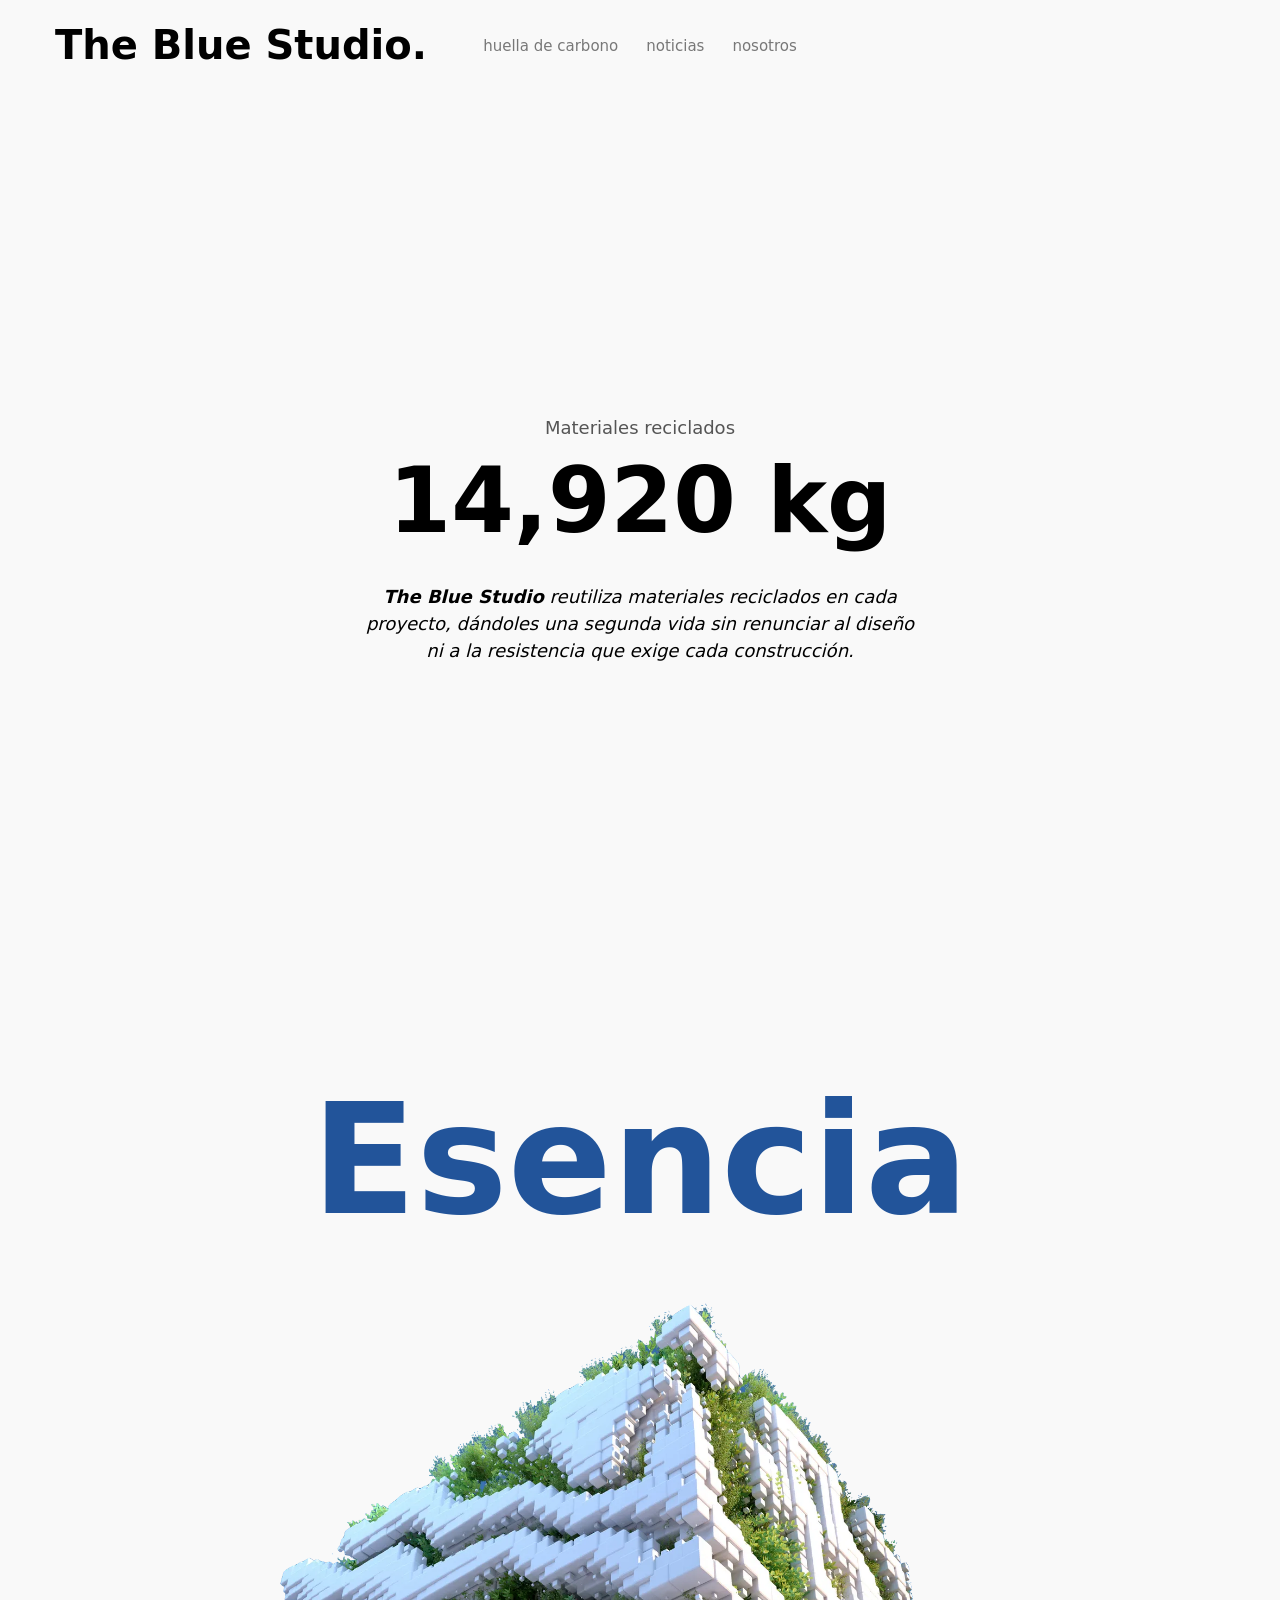
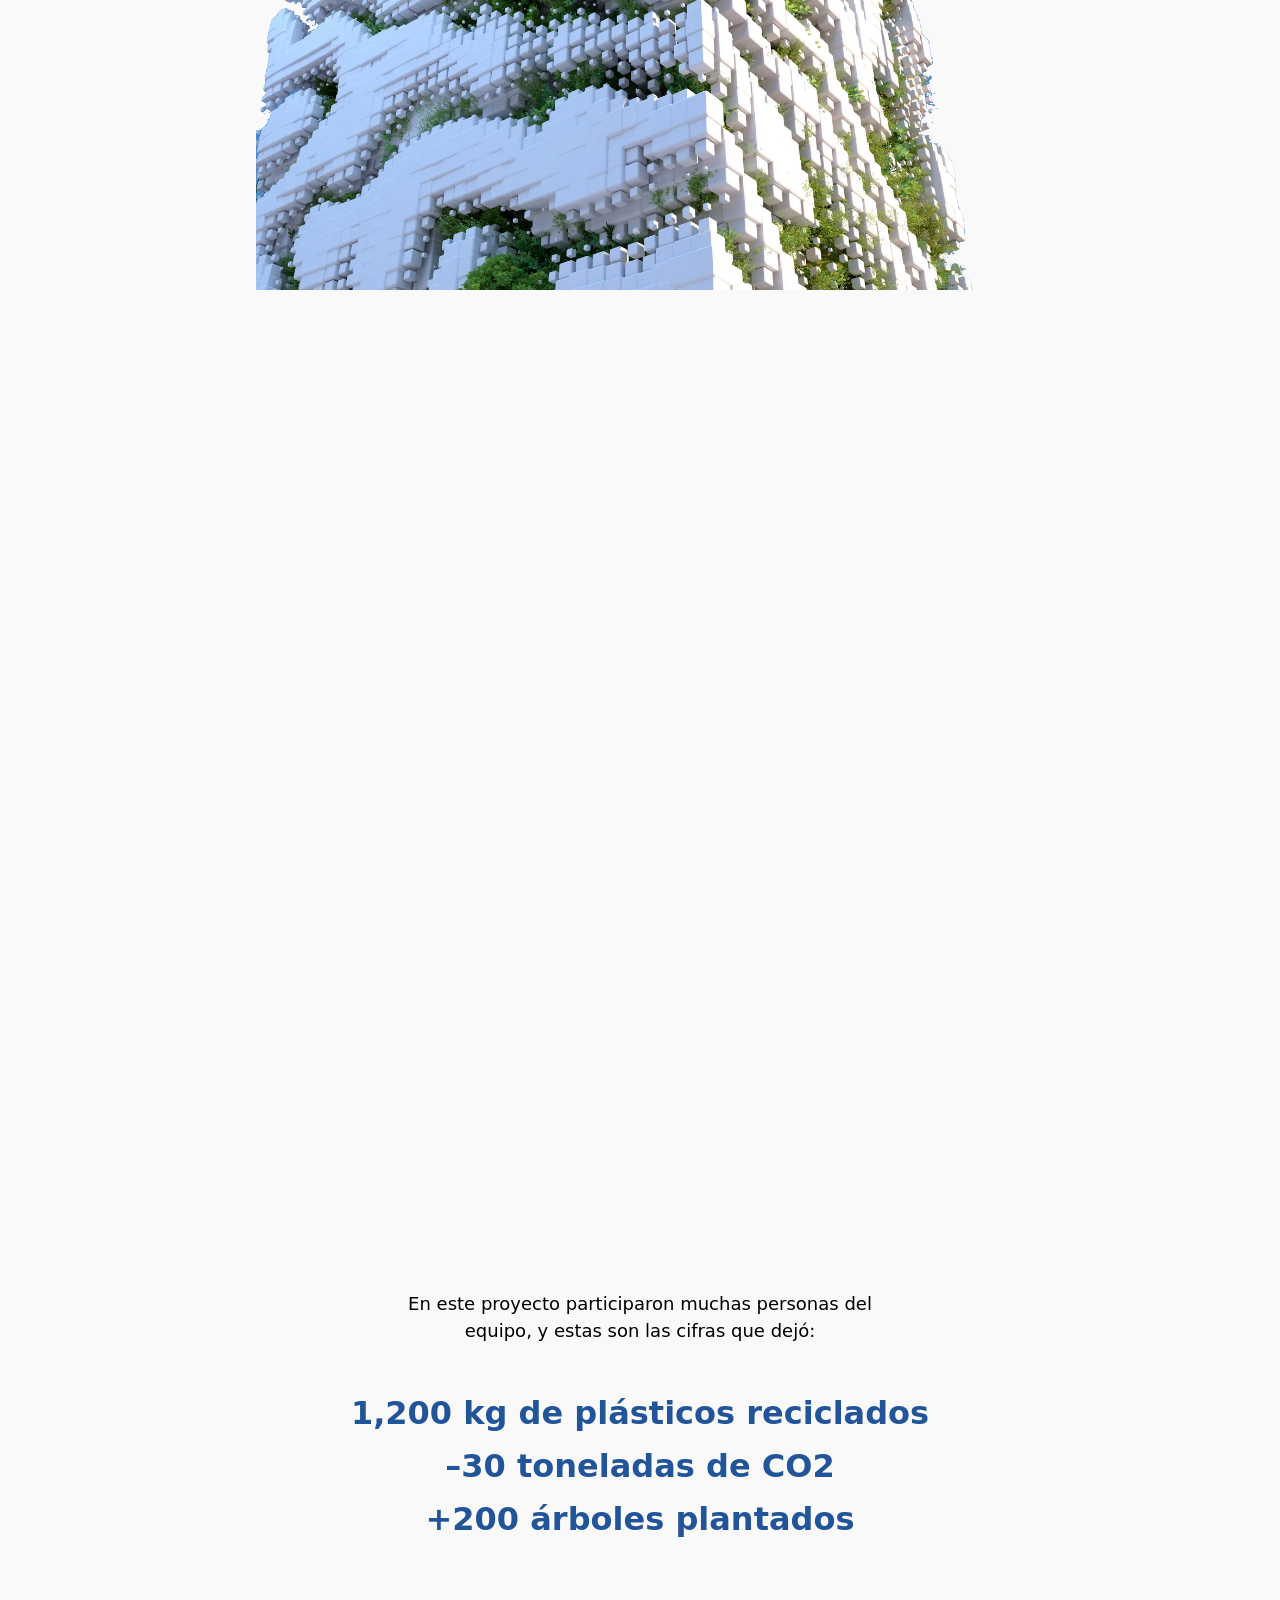
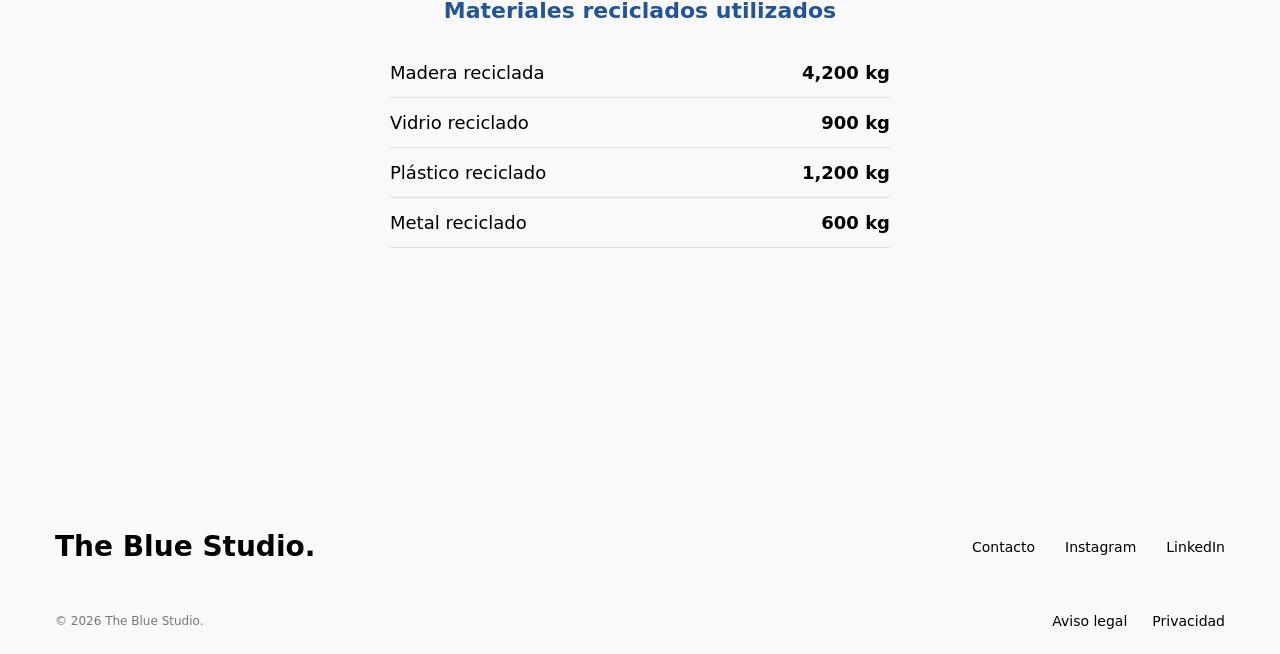
==== huellaDeCarbono.html @ dd6bb569 "Reubicación archivos Se movieron los archivos" ====
<!DOCTYPE html>
<html lang="es">
<head>
	<meta charset="UTF-8">
	<meta name="viewport" content="width=device-width, initial-scale=1.0">
	<meta property="og:title" content="The Blue Studio">
	<meta property="og:description" content="Estudio de arquitectura y diseño. Descubre nuestros proyectos, noticias y filosofía.">
	<meta property="og:type" content="website">
	<meta property="og:url" content="https://bright-paprenjak-21da06.netlify.app">
	<meta property="og:site_name" content="The Blue Studio">
	<title>Huella de carbono</title>

	<link rel="stylesheet" href="css/style.css">
	<link rel="stylesheet" href="css/elementosStyle.css">
	<link rel="stylesheet" href="css/huellaStyle.css">

	<script defer src="js/esencia.js"></script>
</head>

<body>

	<header>
		<h1 class="logo">
			<a href="index.html">The Blue Studio.</a>
		</h1>

		<nav>
			<ul>
				<li><a href="huellaDeCarbono.html">huella de carbono</a></li>
				<li><a href="noticias.html">noticias</a></li>
				<li><a href="nosotros.html">nosotros</a></li>
			</ul>
		</nav>
	</header>

	<section class="pagina introHuella">
		<div class="introHuellaTexto">
			<p class="etiquetaHuella">Materiales reciclados</p>

			<p class="huella">14,920 kg</p>

			<p class="parrafoHuella">
				<b>The Blue Studio</b> reutiliza materiales reciclados
				en cada proyecto, dándoles una segunda vida sin
				renunciar al diseño ni a la resistencia que exige
				cada construcción.
			</p>
		</div>
	</section>

	<section class="esencia-scroll">
		<div class="esencia">

			<h2>Esencia</h2>

			<img src="img/casaEsencia.png" alt="Casa Esencia">

			<div class="textoEsencia">
				<p>
					Casa <strong><em>Esencia</em></strong> es nuestro
					proyecto más significativo, ya que es
					construida con puros materiales reciclados
				</p>
			</div>

		</div>
	</section>

	<section class="esencia">

		<p class="intro">
			En este proyecto participaron muchas personas del equipo,
			y estas son las cifras que dejó:
		</p>

		<div class="cifras">
			<p>1,200 kg de plásticos reciclados</p>
			<p>–30 toneladas de CO2</p>
			<p>+200 árboles plantados</p>
		</div>

		<div class="desglose">
			<h3>Materiales reciclados utilizados</h3>

			<ul>
				<li>
					<span>Madera reciclada</span>
					<span>4,200 kg</span>
				</li>

				<li>
					<span>Vidrio reciclado</span>
					<span>900 kg</span>
				</li>

				<li>
					<span>Plástico reciclado</span>
					<span>1,200 kg</span>
				</li>

				<li>
					<span>Metal reciclado</span>
					<span>600 kg</span>
				</li>
			</ul>
		</div>

	</section>

	<footer>
		<div class="footer-principal">
			<h2>The Blue Studio.</h2>

			<div class="footer-links">
				<a>Contacto</a>
				<a>Instagram</a>
				<a>LinkedIn</a>
			</div>
		</div>

		<div class="footer-inferior">
			<p>© 2026 The Blue Studio.</p>

			<div>
				<a>Aviso legal</a>
				<a>Privacidad</a>
			</div>
		</div>
	</footer>

</body>
</html>
---- css/style.css ----
:root {
	--fondo: #f9f9f9;
	--azul: #22549A;
}

* {
	margin: 0;
	padding: 0;
	box-sizing: border-box;
}

body {
	font-family: system-ui;
	overflow-x: hidden;
	background: var(--fondo);
}

section {
	position: relative;
	background: var(--fondo);
}

.pagina {
	height: 100dvh;
}

header {
	height: 90px;
	padding: 0 55px;
	display: grid;
	grid-template-columns: 1fr auto 1fr;
	align-items: center;
	background: var(--fondo);
}

.logo {
	font-size: 40px;
}

.logo a {
	color: #000;
	font-size: 40px;
	font-weight: bold;
	text-decoration: none;
}

nav {
	grid-column: 2;
}

nav ul {
	display: flex;
	align-items: center;
	gap: 28px;
	list-style: none;
}

nav a {
	color: #787878;
	font-size: 15px;
	font-weight: 400;
	text-decoration: none;
	transition: color 0.2s;
}

nav a:hover {
	color: var(--azul);
}

footer {
	padding: 40px 55px 25px;
	background: var(--fondo);
}

.footer-principal {
	display: flex;
	justify-content: space-between;
	align-items: center;
	padding-bottom: 50px;
}

.footer-principal h2 {
	font-size: 28px;
}

.footer-links {
	display: flex;
	gap: 30px;
}

.footer-links a,
.footer-inferior a {
	color: #000;
	font-size: 14px;
	text-decoration: none;
	transition: color 0.2s;
}

.footer-links a:hover,
.footer-inferior a:hover {
	color: var(--azul);
}

.footer-inferior {
	display: flex;
	justify-content: space-between;
	align-items: center;
	color: #777;
	font-size: 12px;
}

.footer-inferior div {
	display: flex;
	gap: 25px;
}

@media (max-width: 700px) {

	header {
		height: auto;
		padding: 20px;
		display: flex;
		flex-direction: column;
		gap: 20px;
	}

	.logo,
	.logo a {
		font-size: 32px;
	}

	nav ul {
		flex-wrap: wrap;
		justify-content: center;
		gap: 15px;
	}

	footer {
		padding: 35px 20px 20px;
	}

	.footer-principal,
	.footer-inferior {
		flex-direction: column;
		gap: 25px;
		text-align: center;
	}

	.footer-principal {
		padding-bottom: 35px;
	}

	.footer-links {
		gap: 20px;
	}
}
---- css/elementosStyle.css ----
.nombresCasas {
	display: flex;
	justify-content: center;
}

.nombresCasas h2 {
	position: absolute;
	top: 80px;
	color: var(--azul);
	font-size: clamp(70px, 12vw, 180px);
	font-weight: bold;
	white-space: nowrap;
}

.nombresCasas img {
	position: absolute;
	z-index: 2;
	bottom: 0;
	left: 0;
	width: 100%;
	height: auto;
	display: block;
}

.textoLateral {
	position: absolute;
	z-index: 3;
	top: 50%;
	left: clamp(20px, 3vw, 50px);
	color: #fff;
	font-size: clamp(20px, 2.5vw, 40px);
	font-style: italic;
	font-weight: bold;
	line-height: 1;
}

.esencia-scroll {
	height: 200dvh;
	position: relative;
}

.esencia {
	position: sticky;
	top: 0;
	width: 100%;
	height: 100dvh;
}

.esencia h2 {
	position: absolute;
	z-index: 1;
	top: 80px;
	left: 50%;
	transform: translateX(-50%);
	color: var(--azul);
	font-size: clamp(70px, 12vw, 180px);
}

.esencia img {
	position: absolute;
	z-index: 2;
	bottom: 0;
	left: 20%;
	width: 60%;
	height: auto;
}

.textoEsencia {
	position: absolute;
	z-index: 3;
	top: 50%;
	right: 8%;
	width: 35%;
	transform: translateY(-50%) translateX(150px);
	font-size: clamp(25px, 3vw, 45px);
	line-height: 1.25;
}

.textoEsencia p {
	color: #333;
}

@media (max-width: 700px) {

	.nombresCasas h2,
	.esencia h2 {
		top: 50px;
		font-size: clamp(55px, 14vw, 100px);
	}

	.textoLateral {
		top: 55%;
		font-size: clamp(18px, 5vw, 28px);
	}

	.esencia img {
		left: 5%;
		width: 90%;
	}

	.textoEsencia {
		right: 5%;
		width: 40%;
		transform: translateY(-50%);
		font-size: clamp(18px, 4vw, 28px);
	}
}
---- css/huellaStyle.css ----
.introHuella {
	display: flex;
	align-items: center;
	justify-content: center;
}

.introHuellaTexto {
	max-width: 600px;
	padding: 0 20px;
	text-align: center;
}

.etiquetaHuella {
	margin-bottom: 10px;
	color: #555;
	font-size: 18px;
}

.huella {
	margin-bottom: 30px;
	font-size: clamp(50px, 8vw, 90px);
	font-weight: bold;
}

.parrafoHuella {
	font-size: 18px;
	font-style: italic;
	line-height: 1.5;
}

.esencia {
	padding: 100px 20px;
	text-align: center;
}

.intro {
	max-width: 500px;
	margin: 0 auto 50px;
	font-size: 18px;
	line-height: 1.5;
}

.cifras {
	margin-bottom: 60px;
}

.cifras p {
	margin-bottom: 15px;
	color: var(--azul);
	font-size: clamp(22px, 3vw, 32px);
	font-weight: bold;
}

.desglose {
	max-width: 500px;
	margin: 0 auto 70px;
	text-align: left;
}

.desglose h3 {
	margin-bottom: 25px;
	color: var(--azul);
	font-size: 22px;
	text-align: center;
}

.desglose ul {
	list-style: none;
}

.desglose li {
	display: flex;
	justify-content: space-between;
	padding: 14px 0;
	border-bottom: 1px solid #ddd;
	font-size: 18px;
}

.desglose li :last-child {
	font-weight: bold;
}


@media (max-width: 500px) {

	.comparacion {
		flex-direction: column;
		gap: 30px;
	}
}
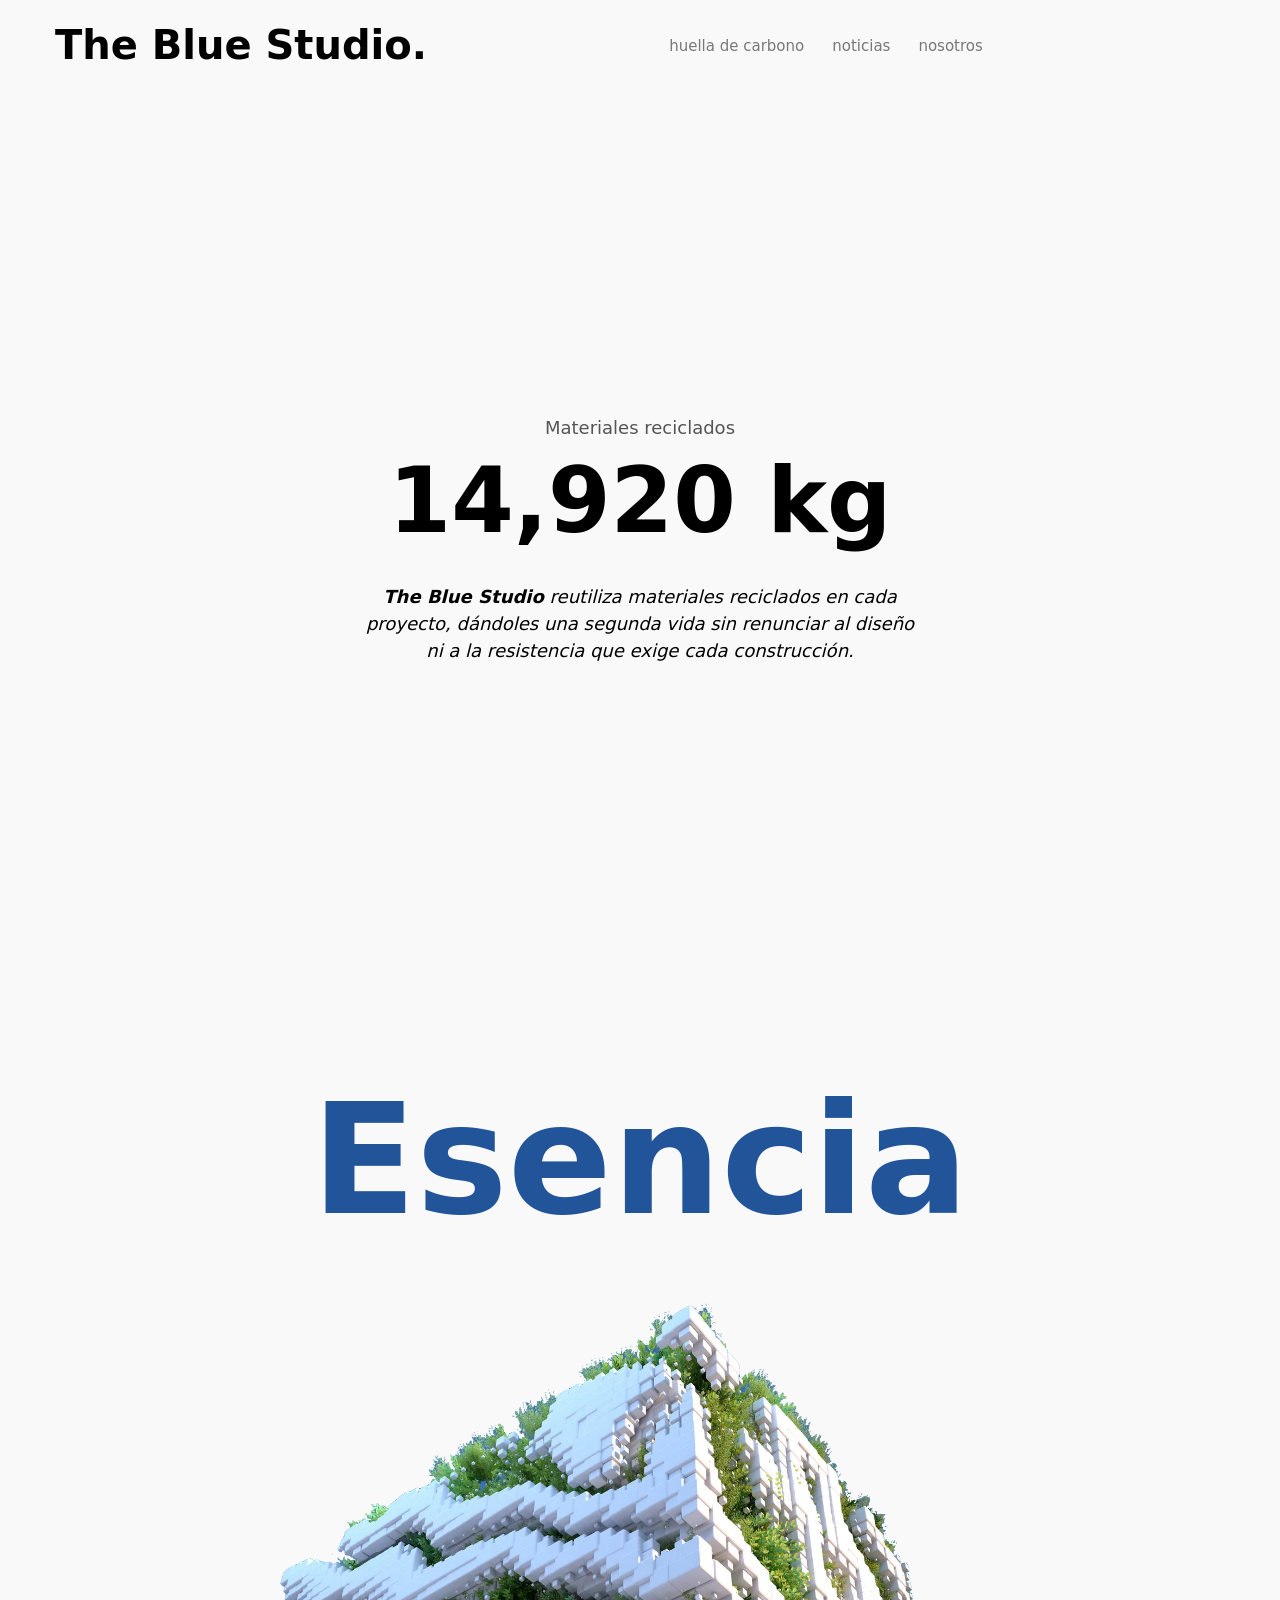
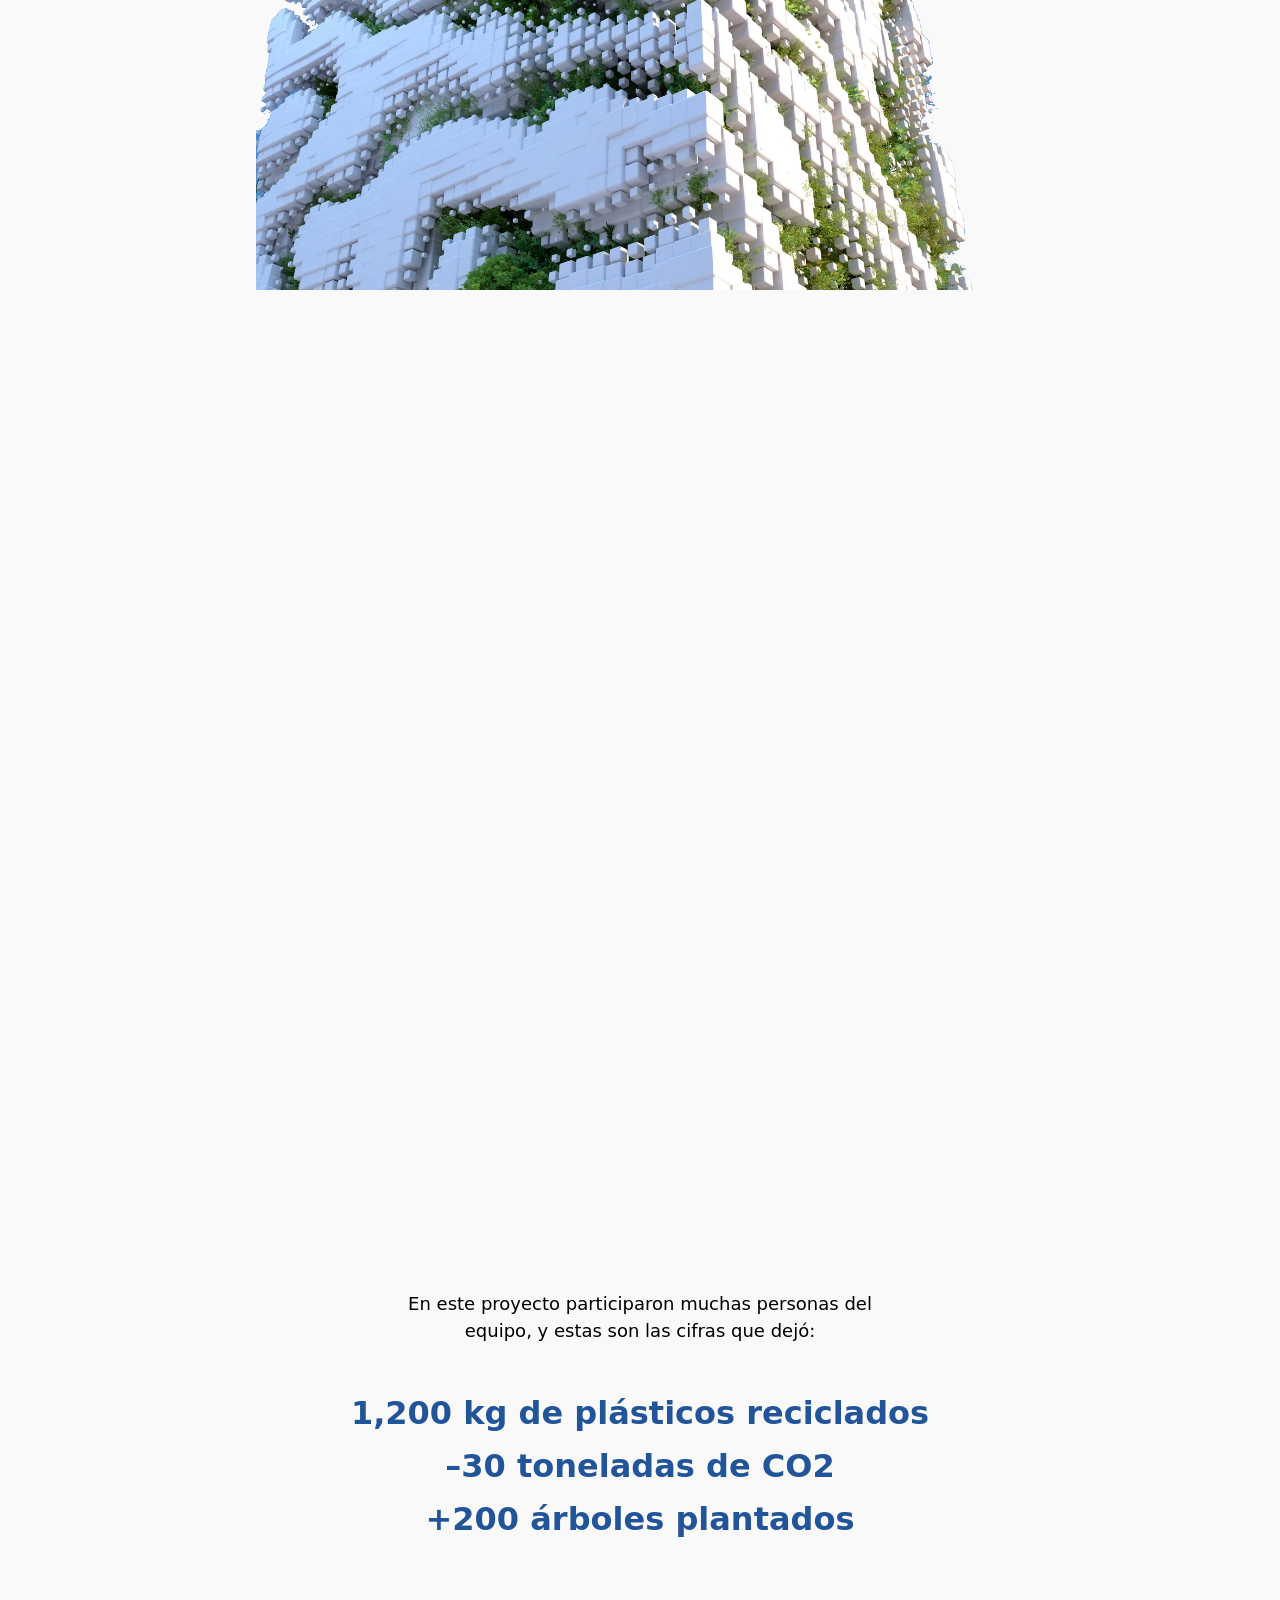
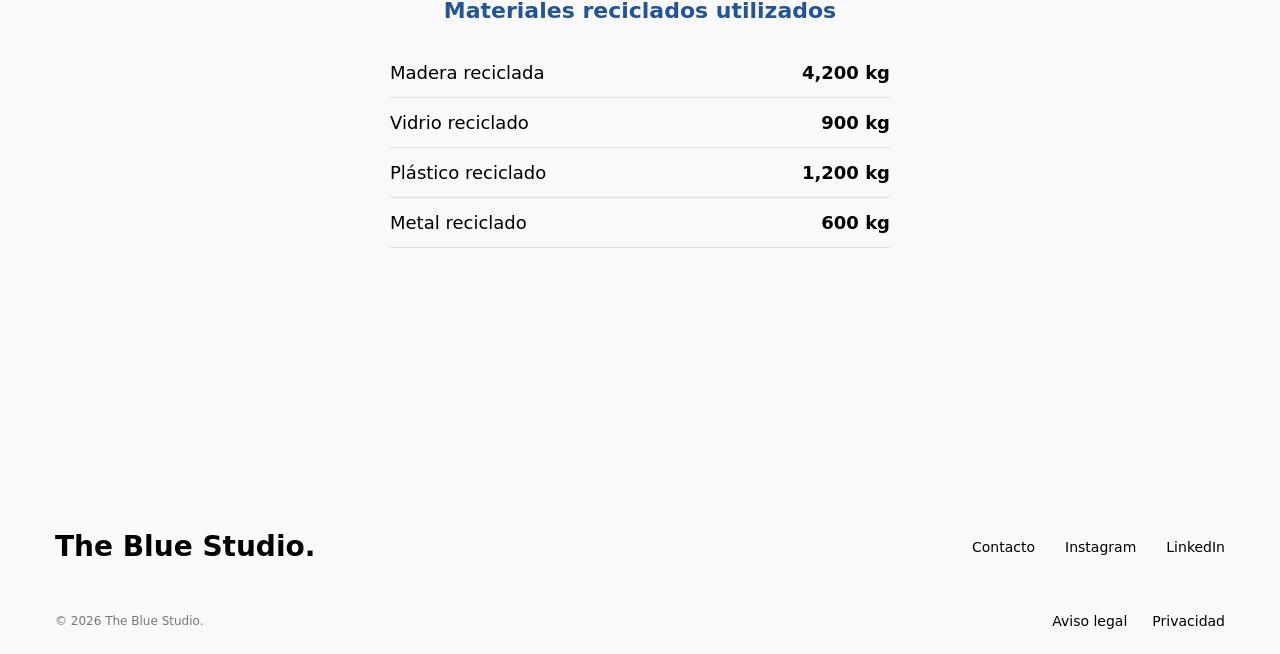
==== commit c373bb40: "update se agregaron archivos y modificaron ciertos elementos, arreglando lo faltante de responsive e" ====
--- a/huellaDeCarbono.html
+++ b/huellaDeCarbono.html
@@ -10,11 +10,13 @@
 	<meta property="og:site_name" content="The Blue Studio">
 	<title>Huella de carbono</title>
 
+	<link rel="icon" type="image/png" href="img/casaBosque.png">
 	<link rel="stylesheet" href="css/style.css">
 	<link rel="stylesheet" href="css/elementosStyle.css">
 	<link rel="stylesheet" href="css/huellaStyle.css">
 
 	<script defer src="js/esencia.js"></script>
+	<script defer src="js/header.js"></script>
 </head>
 
 <body>
--- a/css/style.css
+++ b/css/style.css
@@ -25,12 +25,16 @@
 }
 
 header {
+	height: sticky;
+	top: 0;
 	height: 90px;
 	padding: 0 55px;
 	display: grid;
-	grid-template-columns: 1fr auto 1fr;
+	grid-template-columns: auto 1fr;
 	align-items: center;
 	background: var(--fondo);
+	transition: transform 0.5s;
+	z-index: 10;
 }
 
 .logo {
@@ -42,10 +46,12 @@
 	font-size: 40px;
 	font-weight: bold;
 	text-decoration: none;
+	white-space: nowrap;
 }
 
 nav {
 	grid-column: 2;
+	justify-self: center;
 }
 
 nav ul {
@@ -65,6 +71,10 @@
 
 nav a:hover {
 	color: var(--azul);
+}
+
+.hide{
+	transform: translateY(-100%);
 }
 
 footer {
@@ -114,7 +124,7 @@
 	gap: 25px;
 }
 
-@media (max-width: 700px) {
+@media (max-width: 800px) {
 
 	header {
 		height: auto;
--- a/css/elementosStyle.css
+++ b/css/elementosStyle.css
@@ -80,6 +80,105 @@
 	color: #333;
 }
 
+.casasScroll {
+	height: 400dvh;
+	position: relative;
+}
+
+.casasCarrusel {
+	position: sticky;
+	top: 0;
+	height: 100dvh;
+	display: flex;
+	align-items: center;
+	justify-content: center;
+	gap: 20px;
+	padding: 40px 20px;
+}
+
+.carruselTarjeta {
+	position: relative;
+	width: min(1100px, 92vw);
+	aspect-ratio: 4 / 3;
+	max-height: calc(100dvh - 120px);
+	border-radius: 32px;
+	overflow: hidden;
+	box-shadow: 0 20px 60px rgba(0, 0, 0, 0.15);
+}
+
+.carruselSlide {
+	position: absolute;
+	inset: 0;
+	opacity: 0;
+	transition: opacity 0.6s ease;
+}
+
+.carruselSlide.activo {
+	opacity: 1;
+}
+
+.carruselSlide img {
+	width: 100%;
+	height: 100%;
+	object-fit: cover;
+	display: block;
+}
+
+.carruselSlide::after {
+	content: "";
+	position: absolute;
+	inset: 0;
+	background: linear-gradient(to top, rgba(0, 0, 0, 0.55) 0%, rgba(0, 0, 0, 0) 45%);
+}
+
+.carruselSlide h2 {
+	position: absolute;
+	z-index: 1;
+	left: 40px;
+	right: 40px;
+	bottom: 35px;
+	color: #fff;
+	font-size: clamp(32px, 5vw, 64px);
+	font-weight: bold;
+}
+
+.carruselDots {
+	display: flex;
+	flex-direction: column;
+	gap: 14px;
+}
+
+.carruselDots .dot {
+	width: 10px;
+	height: 10px;
+	border-radius: 50%;
+	background: #c7c7c7;
+	transition: background 0.3s;
+}
+
+.carruselDots .dot.activo {
+	background: var(--azul);
+}
+
+@media (max-width: 700px) {
+
+	.carruselTarjeta {
+		aspect-ratio: 3 / 4;
+		border-radius: 22px;
+	}
+
+	.carruselSlide h2 {
+		left: 24px;
+		right: 24px;
+		bottom: 24px;
+	}
+
+	.casasCarrusel {
+		padding: 20px 12px;
+		gap: 12px;
+	}
+}
+
 @media (max-width: 700px) {
 
 	.nombresCasas h2,
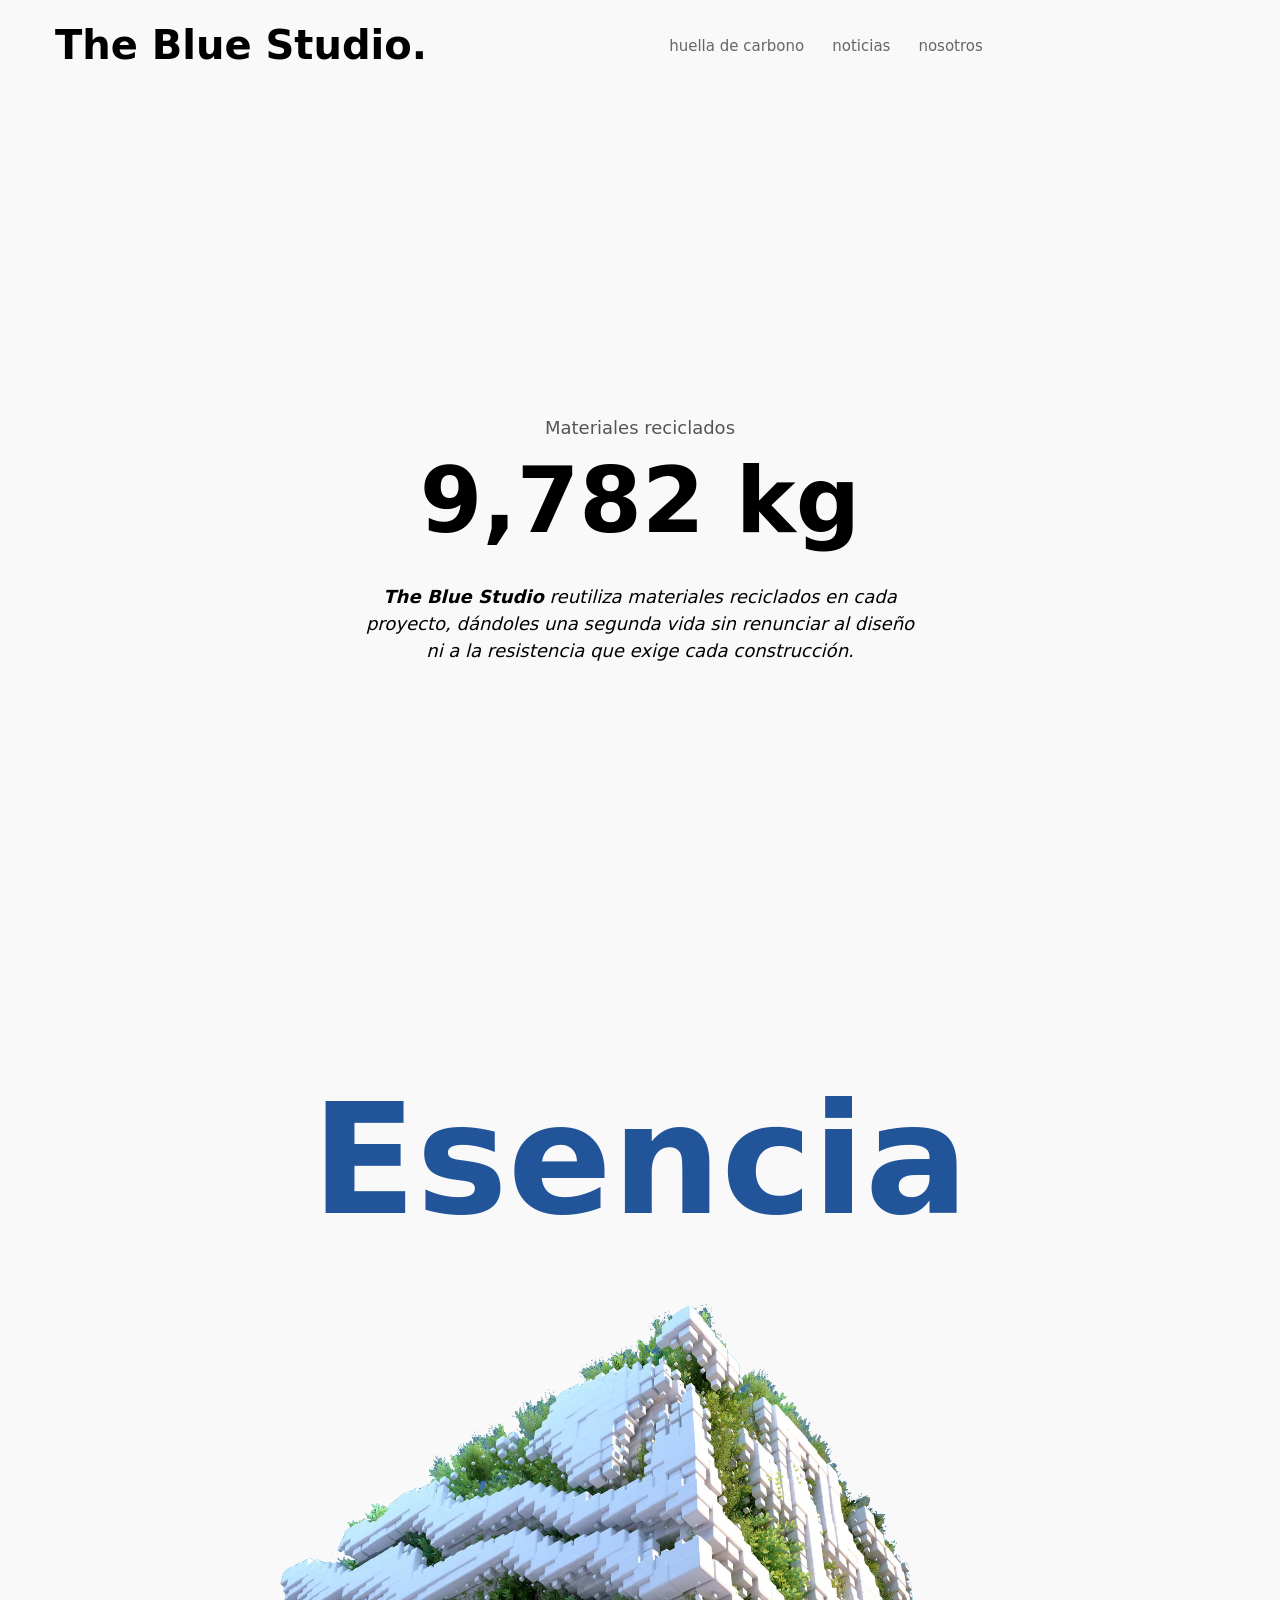
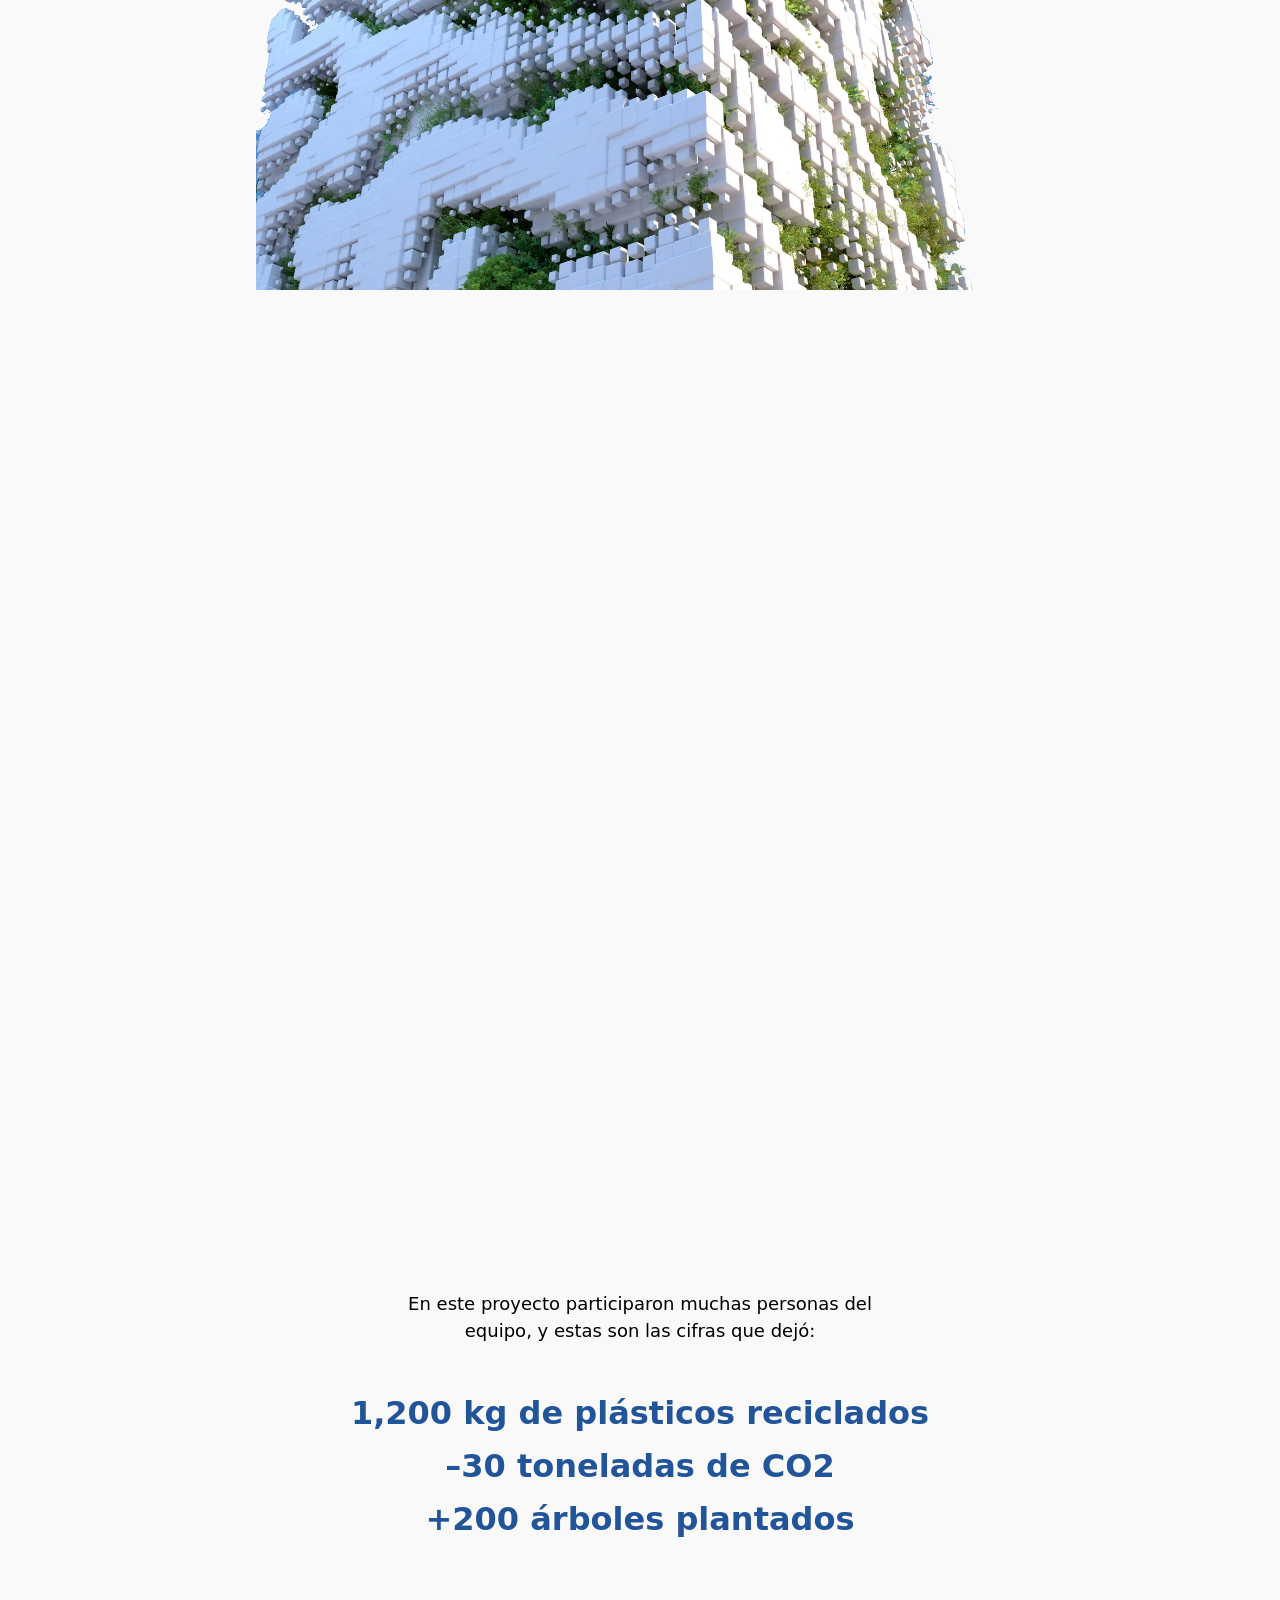
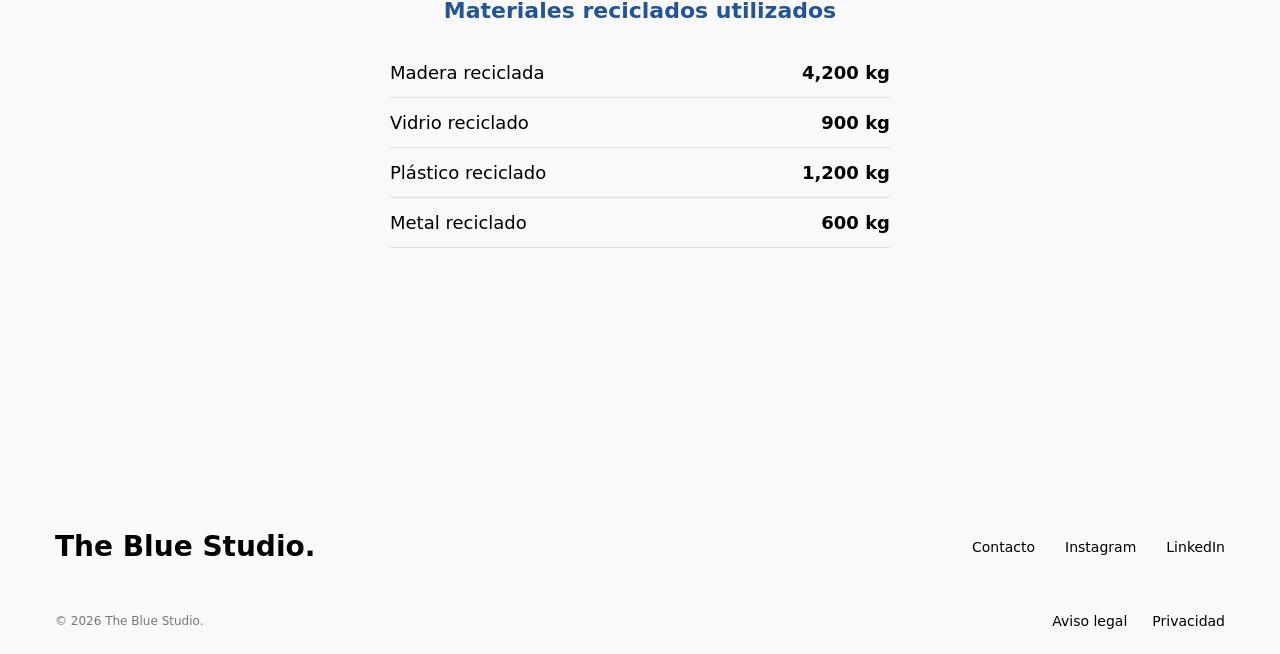
==== commit 7dcb07d2: "se agrego funcionalidad al contador" ====
--- a/huellaDeCarbono.html
+++ b/huellaDeCarbono.html
@@ -17,6 +17,7 @@
 
 	<script defer src="js/esencia.js"></script>
 	<script defer src="js/header.js"></script>
+	<script defer src="js/contador.js"></script>
 </head>
 
 <body>
@@ -39,7 +40,7 @@
 		<div class="introHuellaTexto">
 			<p class="etiquetaHuella">Materiales reciclados</p>
 
-			<p class="huella">14,920 kg</p>
+			<p class="huella" id="contadorHuella">14,920 kg</p>
 
 			<p class="parrafoHuella">
 				<b>The Blue Studio</b> reutiliza materiales reciclados
--- a/css/style.css
+++ b/css/style.css
@@ -10,6 +10,7 @@
 }
 
 body {
+	padding-top:90px;
 	font-family: system-ui;
 	overflow-x: hidden;
 	background: var(--fondo);
@@ -25,16 +26,24 @@
 }
 
 header {
-	height: sticky;
+	position: fixed;
 	top: 0;
+	left: 0;
+	right: 0;
 	height: 90px;
 	padding: 0 55px;
 	display: grid;
 	grid-template-columns: auto 1fr;
 	align-items: center;
-	background: var(--fondo);
+	background: transparent;
 	transition: transform 0.5s;
 	z-index: 10;
+}
+
+header.conFondo {
+	background: rgba(249, 249, 249, 0.40);
+	backdrop-filter: blur(10px);
+	-webkit-backdrop-filter: blur(10px);
 }
 
 .logo {
@@ -62,7 +71,7 @@
 }
 
 nav a {
-	color: #787878;
+	color: #666666;
 	font-size: 15px;
 	font-weight: 400;
 	text-decoration: none;
--- a/css/elementosStyle.css
+++ b/css/elementosStyle.css
@@ -1,6 +1,7 @@
 .nombresCasas {
-	display: flex;
-	justify-content: center;
+	position: relative;
+	display: block;
+	margin-top: clamp(40px, 8vw, 120px);
 }
 
 .nombresCasas h2 {
@@ -13,12 +14,11 @@
 }
 
 .nombresCasas img {
-	position: absolute;
-	z-index: 2;
-	bottom: 0;
-	left: 0;
+	position: relative;
 	width: 100%;
-	height: auto;
+	aspect-ratio: 16 / 9;
+	max-height: 100dvh;
+	object-fit: cover;
 	display: block;
 }
 
@@ -81,8 +81,10 @@
 }
 
 .casasScroll {
+	margin-top: calc(90px * -1);
 	height: 400dvh;
 	position: relative;
+	margin-top: calc(80px * -1);
 }
 
 .casasCarrusel {
@@ -93,11 +95,14 @@
 	align-items: center;
 	justify-content: center;
 	gap: 20px;
-	padding: 40px 20px;
+	padding: 90px 20px 20px;
+	transition: padding-top 0.5s;
+	padding: 90px 20px 20px;
 }
 
 .carruselTarjeta {
 	position: relative;
+	max-height: calc(100dvh - 90px - 40px);
 	width: min(1100px, 92vw);
 	aspect-ratio: 4 / 3;
 	max-height: calc(100dvh - 120px);
@@ -106,6 +111,10 @@
 	box-shadow: 0 20px 60px rgba(0, 0, 0, 0.15);
 }
 
+.header-oculto .casasCarrusel {
+	padding-top: 20px;
+}
+
 .carruselSlide {
 	position: absolute;
 	inset: 0;
@@ -137,7 +146,7 @@
 	left: 40px;
 	right: 40px;
 	bottom: 35px;
-	color: #fff;
+	color: white;
 	font-size: clamp(32px, 5vw, 64px);
 	font-weight: bold;
 }
--- a/css/huellaStyle.css
+++ b/css/huellaStyle.css
@@ -20,6 +20,7 @@
 	margin-bottom: 30px;
 	font-size: clamp(50px, 8vw, 90px);
 	font-weight: bold;
+	font-variant-numeric: tabular-nums;
 }
 
 .parrafoHuella {
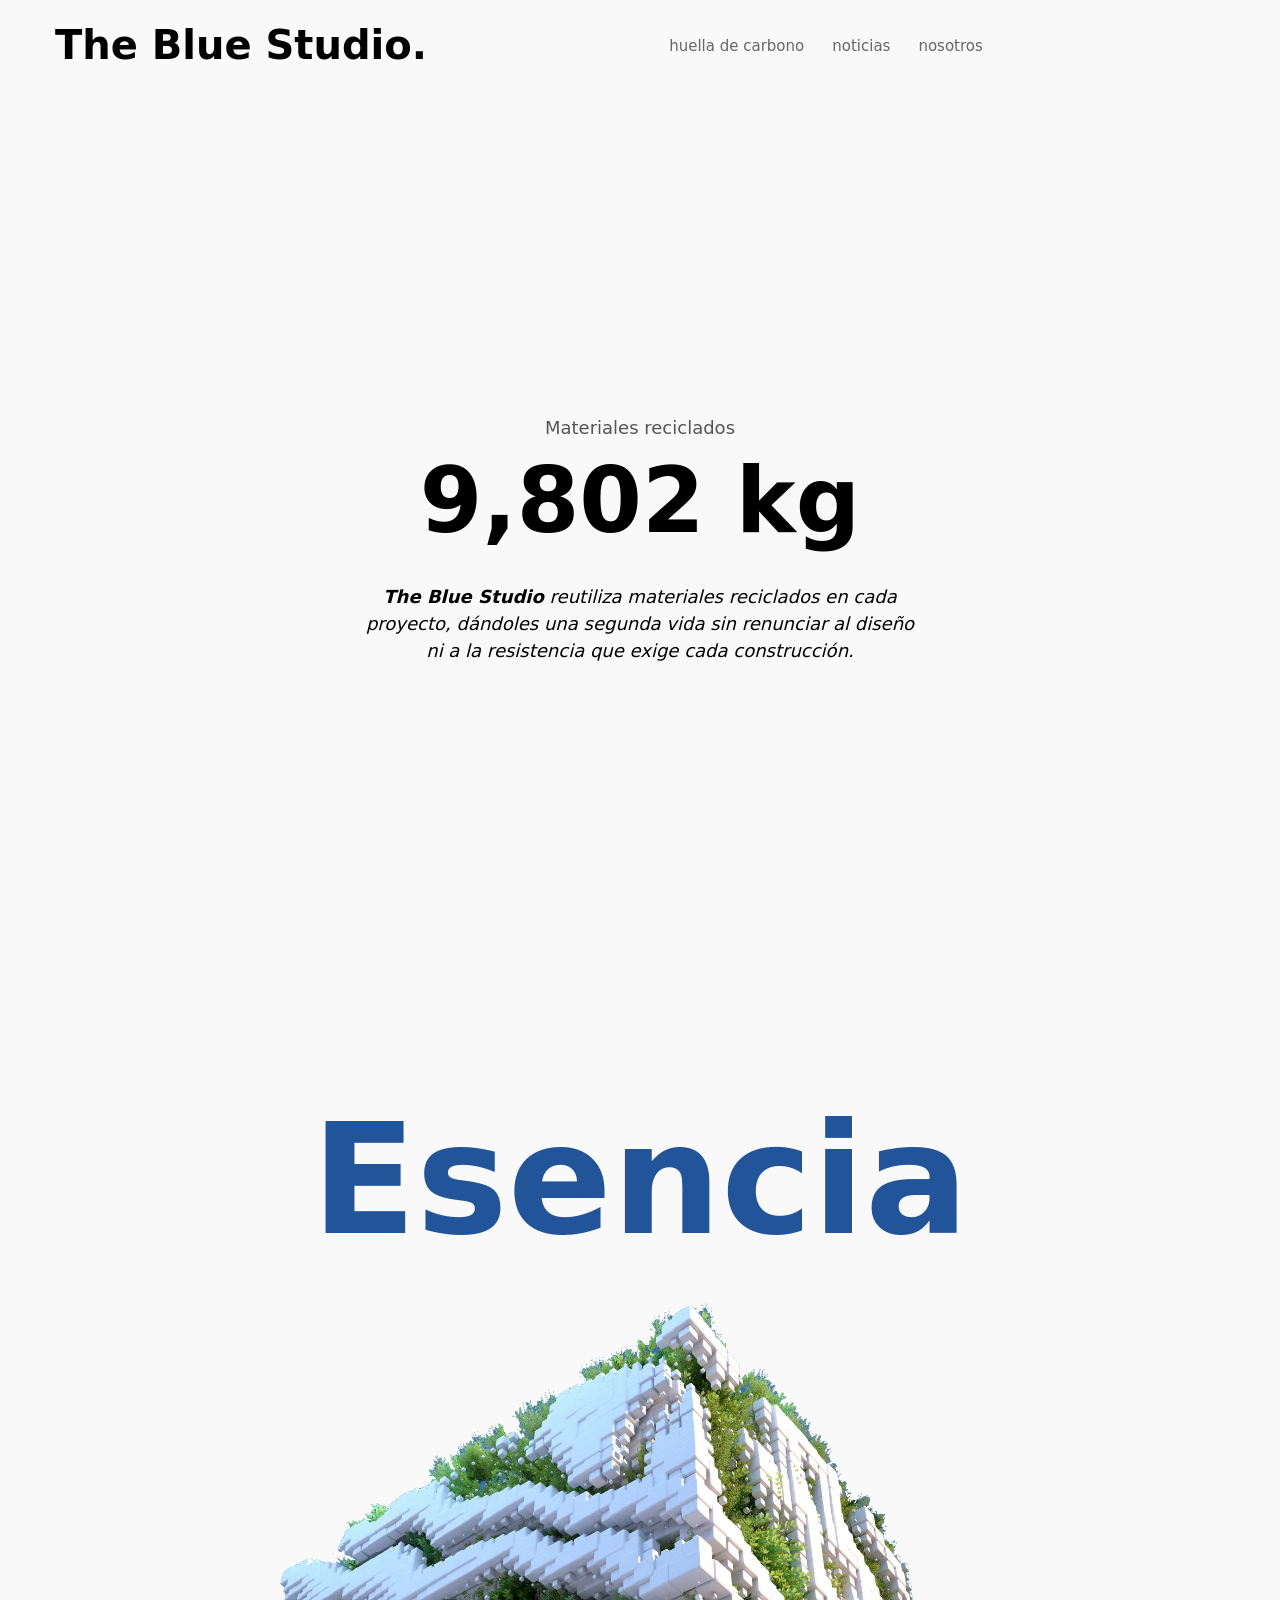
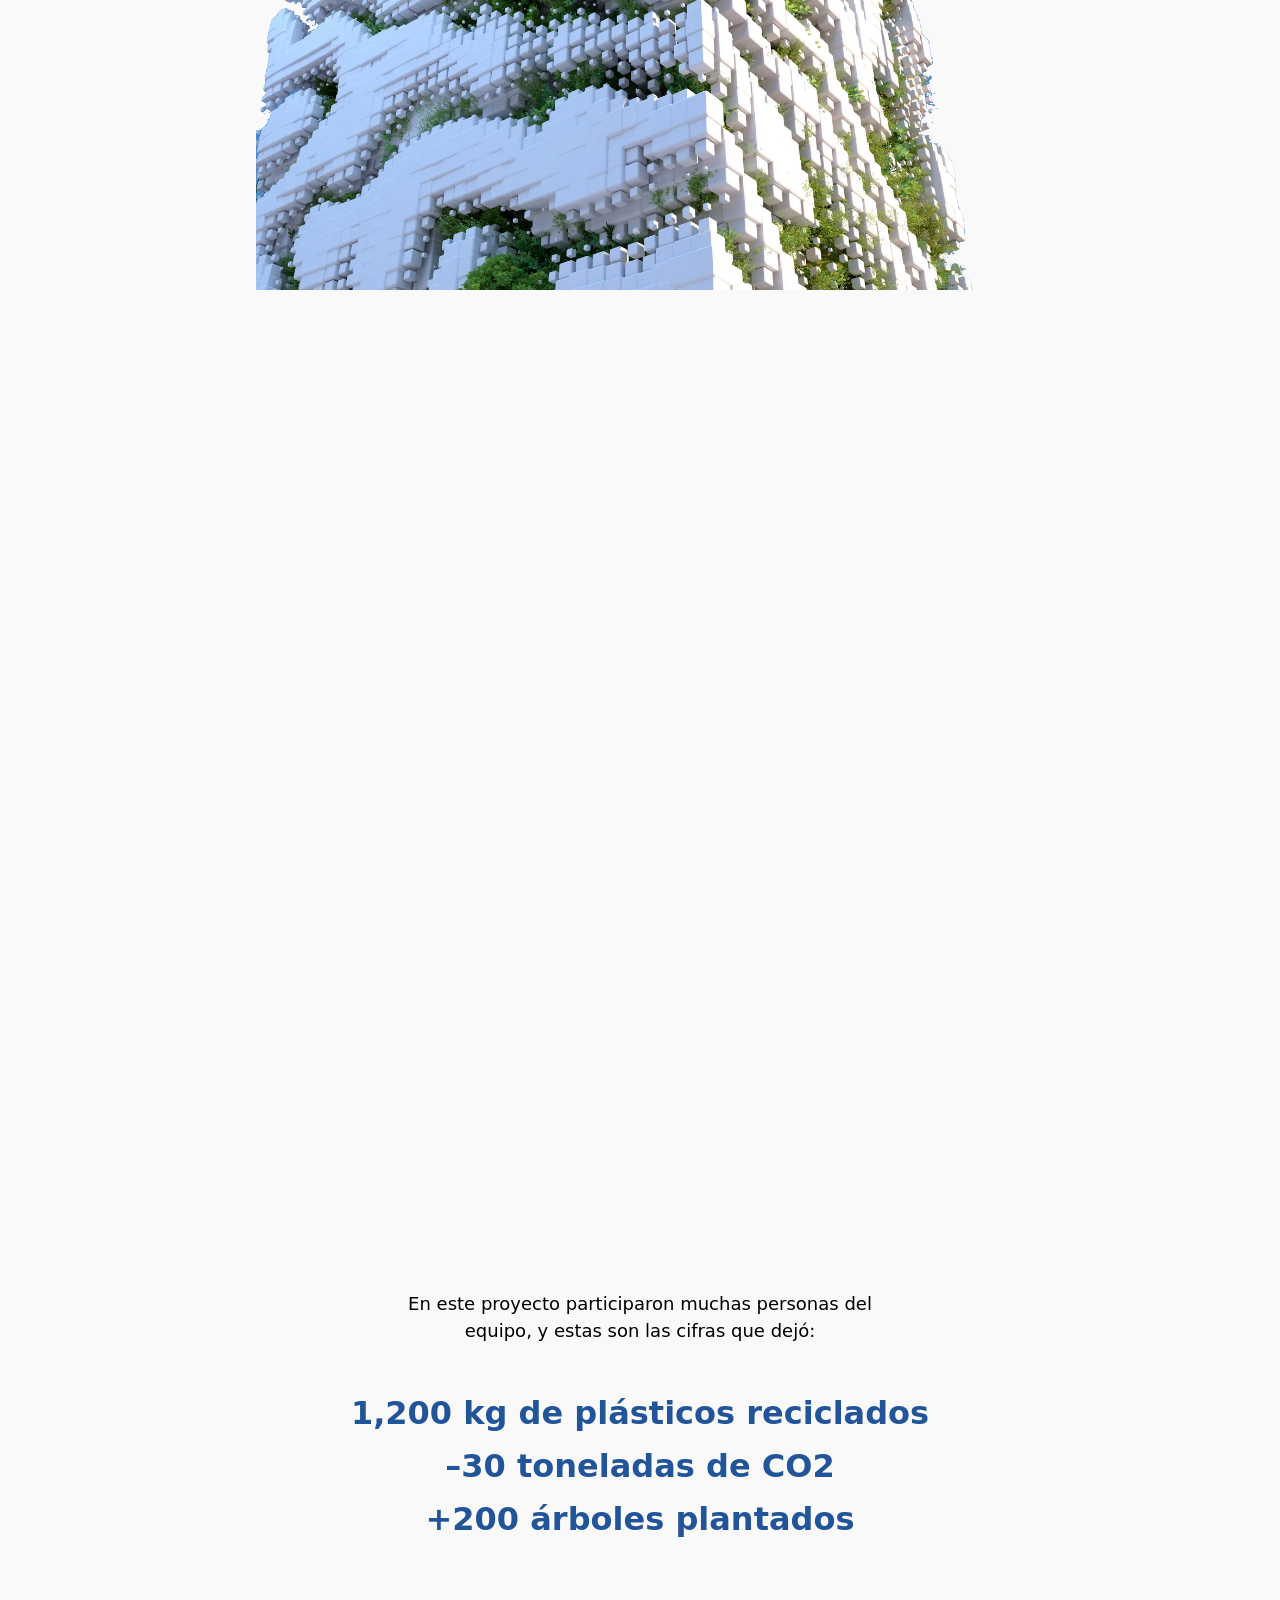
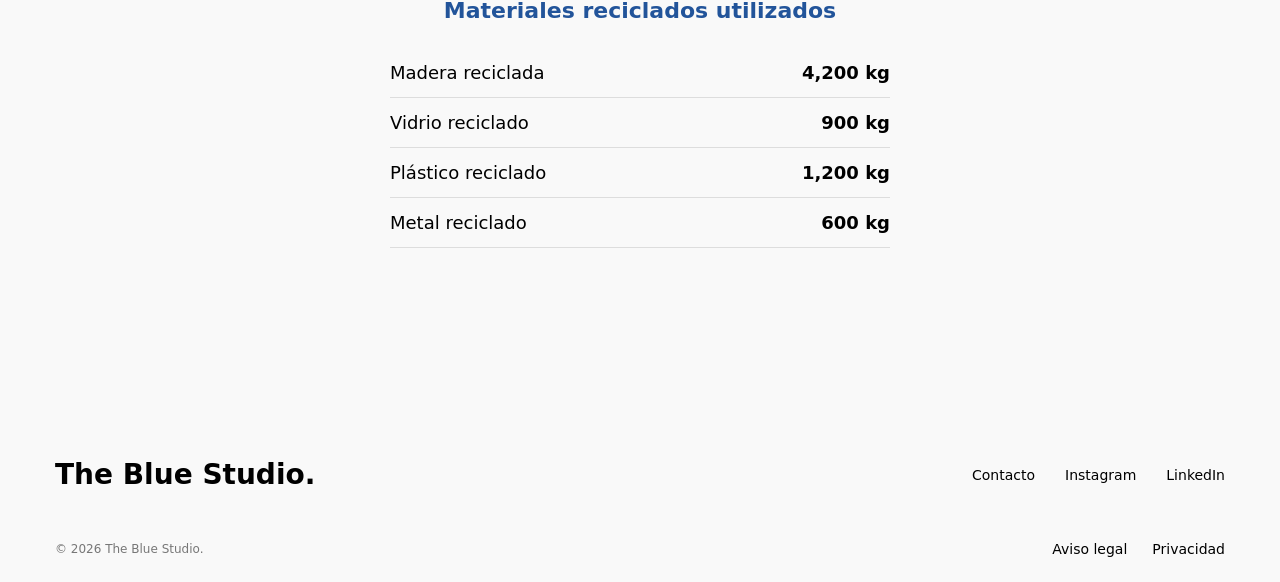
==== commit 460d2e25: "Cambios varios se quitaron cosas repetidas" ====
--- a/huellaDeCarbono.html
+++ b/huellaDeCarbono.html
@@ -6,7 +6,7 @@
 	<meta property="og:title" content="The Blue Studio">
 	<meta property="og:description" content="Estudio de arquitectura y diseño. Descubre nuestros proyectos, noticias y filosofía.">
 	<meta property="og:type" content="website">
-	<meta property="og:url" content="https://bright-paprenjak-21da06.netlify.app">
+	<meta property="og:url" content="https://elestudioazul.netlify.app">
 	<meta property="og:site_name" content="The Blue Studio">
 	<title>Huella de carbono</title>
 
@@ -51,13 +51,13 @@
 		</div>
 	</section>
 
-	<section class="esencia-scroll">
+	<section class="esenciaScroll">
 		<div class="esencia">
-
+	
 			<h2>Esencia</h2>
-
+	
 			<img src="img/casaEsencia.png" alt="Casa Esencia">
-
+	
 			<div class="textoEsencia">
 				<p>
 					Casa <strong><em>Esencia</em></strong> es nuestro
@@ -65,13 +65,13 @@
 					construida con puros materiales reciclados
 				</p>
 			</div>
-
+	
 		</div>
 	</section>
 
-	<section class="esencia">
+	<section class="resumenEsencia">
 
-		<p class="intro">
+		<p class="introResumen">
 			En este proyecto participaron muchas personas del equipo,
 			y estas son las cifras que dejó:
 		</p>
--- a/css/style.css
+++ b/css/style.css
@@ -17,7 +17,6 @@
 }
 
 section {
-	position: relative;
 	background: var(--fondo);
 }
 
@@ -36,12 +35,12 @@
 	grid-template-columns: auto 1fr;
 	align-items: center;
 	background: transparent;
-	transition: transform 0.5s;
+	transition: transform 0.5s, background 0.3s, backdrop-filter 0.3s;
 	z-index: 10;
 }
 
-header.conFondo {
-	background: rgba(249, 249, 249, 0.40);
+.conFondo {
+	background: rgba(249, 249, 249, 0.3);
 	backdrop-filter: blur(10px);
 	-webkit-backdrop-filter: blur(10px);
 }
@@ -71,7 +70,7 @@
 }
 
 nav a {
-	color: #666666;
+	color: #666;
 	font-size: 15px;
 	font-weight: 400;
 	text-decoration: none;
--- a/css/elementosStyle.css
+++ b/css/elementosStyle.css
@@ -1,20 +1,10 @@
-.nombresCasas {
-	position: relative;
-	display: block;
+.citaProyecto {
+	position: relative;
 	margin-top: clamp(40px, 8vw, 120px);
-}
-
-.nombresCasas h2 {
-	position: absolute;
-	top: 80px;
-	color: var(--azul);
-	font-size: clamp(70px, 12vw, 180px);
-	font-weight: bold;
-	white-space: nowrap;
-}
-
-.nombresCasas img {
-	position: relative;
+	line-height: 0;
+}
+
+.citaProyecto img {
 	width: 100%;
 	aspect-ratio: 16 / 9;
 	max-height: 100dvh;
@@ -22,19 +12,31 @@
 	display: block;
 }
 
-.textoLateral {
+.citaProyecto::after {
+	content: "";
+	position: absolute;
+	inset: 0;
+	z-index: 2;
+	background: linear-gradient(to top, rgba(0, 0, 0, 0.65) 0%, rgba(0, 0, 0, 0) 60%);
+	pointer-events: none;
+}
+
+.citaTexto {
 	position: absolute;
 	z-index: 3;
-	top: 50%;
+	bottom: clamp(20px, 4vw, 60px);
 	left: clamp(20px, 3vw, 50px);
+	right: clamp(20px, 3vw, 50px);
+	max-width: 70%;
 	color: #fff;
-	font-size: clamp(20px, 2.5vw, 40px);
+	font-size: clamp(16px, 2.5vw, 40px);
 	font-style: italic;
 	font-weight: bold;
-	line-height: 1;
-}
-
-.esencia-scroll {
+	line-height: 1.15;
+	text-shadow: 0 2px 12px rgba(0, 0, 0, 0.5);
+}
+
+.esenciaScroll {
 	height: 200dvh;
 	position: relative;
 }
@@ -49,9 +51,11 @@
 .esencia h2 {
 	position: absolute;
 	z-index: 1;
-	top: 80px;
-	left: 50%;
-	transform: translateX(-50%);
+	top: 100px;
+	left: 0;
+	right: 0;
+	margin: 0 auto;
+	width: fit-content;
 	color: var(--azul);
 	font-size: clamp(70px, 12vw, 180px);
 }
@@ -68,12 +72,16 @@
 .textoEsencia {
 	position: absolute;
 	z-index: 3;
-	top: 50%;
+	top: 0;
+	bottom: 0;
 	right: 8%;
-	width: 35%;
-	transform: translateY(-50%) translateX(150px);
-	font-size: clamp(25px, 3vw, 45px);
+	margin: auto 0;
+	height: fit-content;
+	width: 32%;
+	opacity: 0;
+	font-size: clamp(22px, 2.6vw, 40px);
 	line-height: 1.25;
+	text-align: left;
 }
 
 .textoEsencia p {
@@ -81,10 +89,9 @@
 }
 
 .casasScroll {
-	margin-top: calc(90px * -1);
 	height: 400dvh;
 	position: relative;
-	margin-top: calc(80px * -1);
+	margin-top: -90px;
 }
 
 .casasCarrusel {
@@ -95,24 +102,18 @@
 	align-items: center;
 	justify-content: center;
 	gap: 20px;
-	padding: 90px 20px 20px;
+	padding: 20px;
 	transition: padding-top 0.5s;
-	padding: 90px 20px 20px;
 }
 
 .carruselTarjeta {
 	position: relative;
-	max-height: calc(100dvh - 90px - 40px);
 	width: min(1100px, 92vw);
 	aspect-ratio: 4 / 3;
-	max-height: calc(100dvh - 120px);
+	max-height: 100%;
 	border-radius: 32px;
 	overflow: hidden;
-	box-shadow: 0 20px 60px rgba(0, 0, 0, 0.15);
-}
-
-.header-oculto .casasCarrusel {
-	padding-top: 20px;
+	box-shadow: 0 30px 50px rgba(0, 0, 0, 0.2);
 }
 
 .carruselSlide {
@@ -186,21 +187,12 @@
 		padding: 20px 12px;
 		gap: 12px;
 	}
-}
-
-@media (max-width: 700px) {
-
-	.nombresCasas h2,
+
 	.esencia h2 {
 		top: 50px;
 		font-size: clamp(55px, 14vw, 100px);
 	}
 
-	.textoLateral {
-		top: 55%;
-		font-size: clamp(18px, 5vw, 28px);
-	}
-
 	.esencia img {
 		left: 5%;
 		width: 90%;
@@ -209,7 +201,7 @@
 	.textoEsencia {
 		right: 5%;
 		width: 40%;
-		transform: translateY(-50%);
 		font-size: clamp(18px, 4vw, 28px);
 	}
+
 }
--- a/css/huellaStyle.css
+++ b/css/huellaStyle.css
@@ -29,12 +29,12 @@
 	line-height: 1.5;
 }
 
-.esencia {
+.resumenEsencia {
 	padding: 100px 20px;
 	text-align: center;
 }
 
-.intro {
+.introResumen {
 	max-width: 500px;
 	margin: 0 auto 50px;
 	font-size: 18px;
@@ -79,13 +79,4 @@
 
 .desglose li :last-child {
 	font-weight: bold;
-}
-
-
-@media (max-width: 500px) {
-
-	.comparacion {
-		flex-direction: column;
-		gap: 30px;
-	}
 }
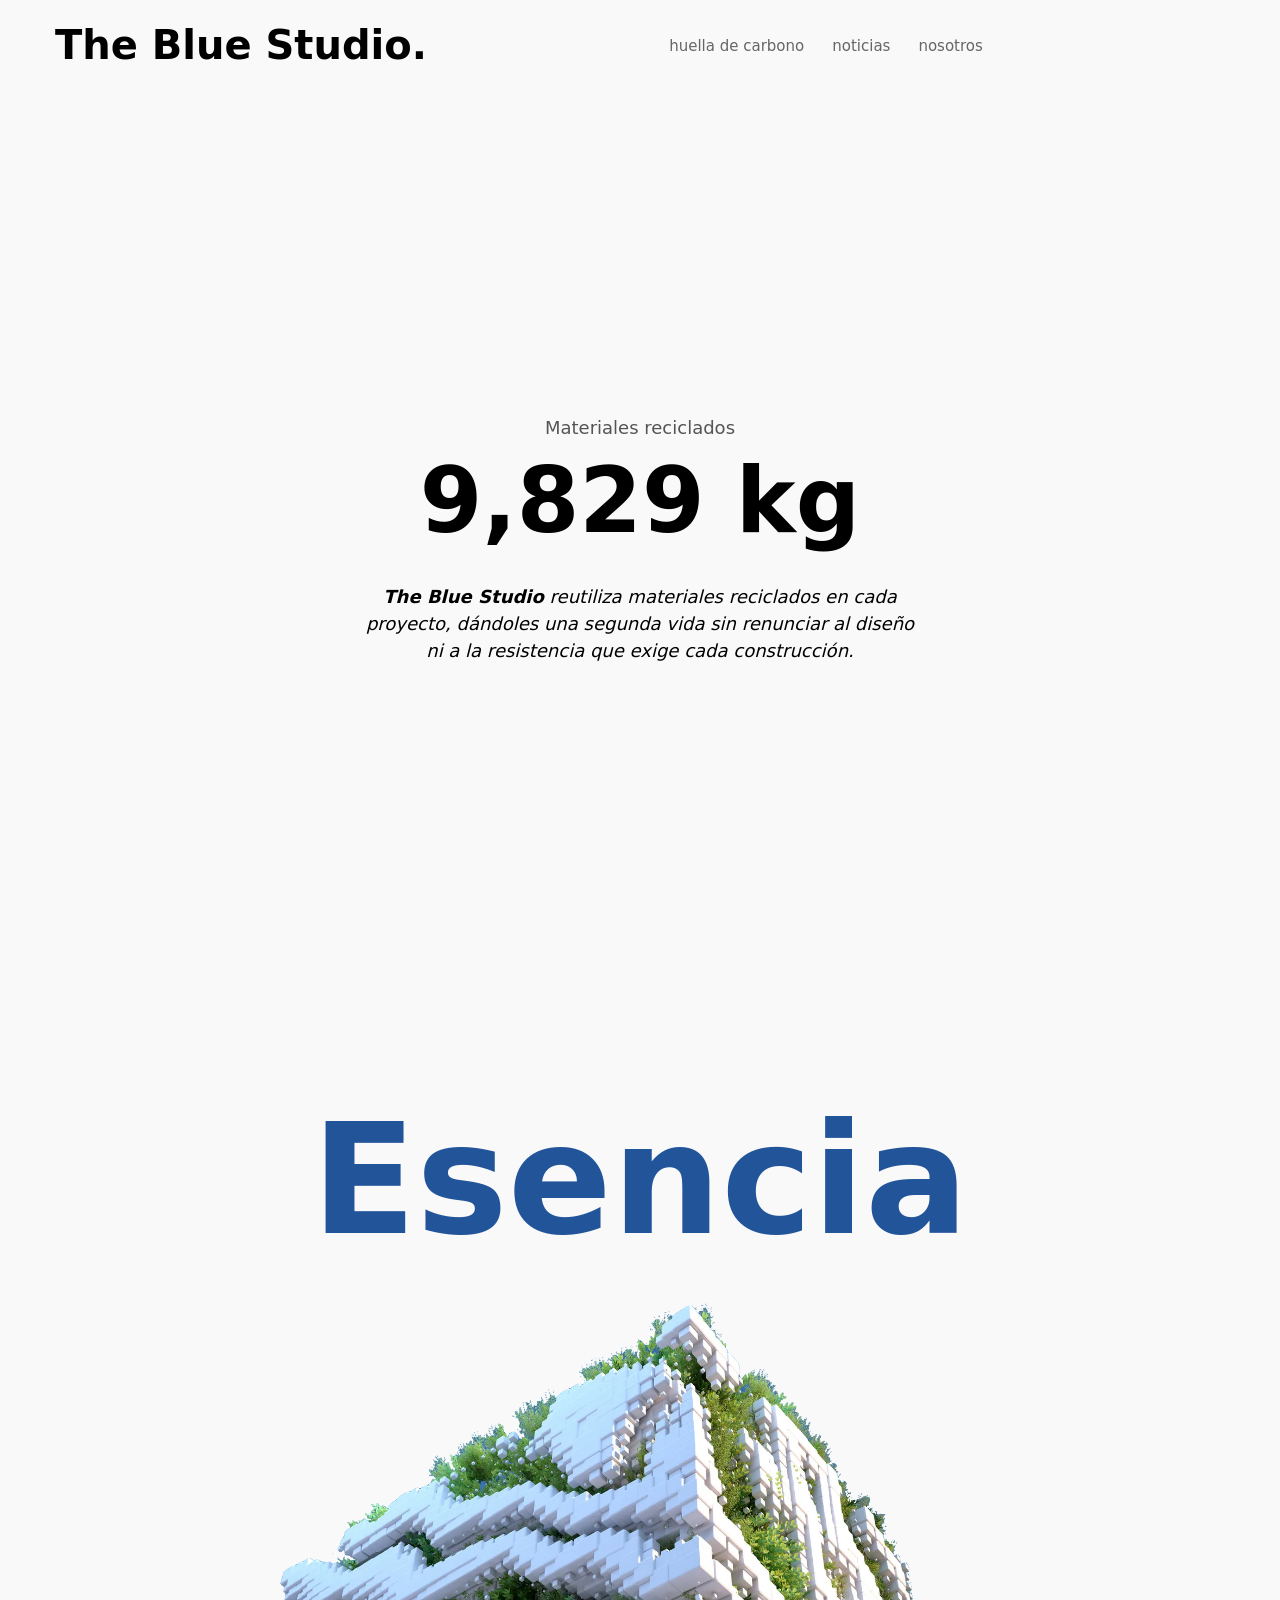
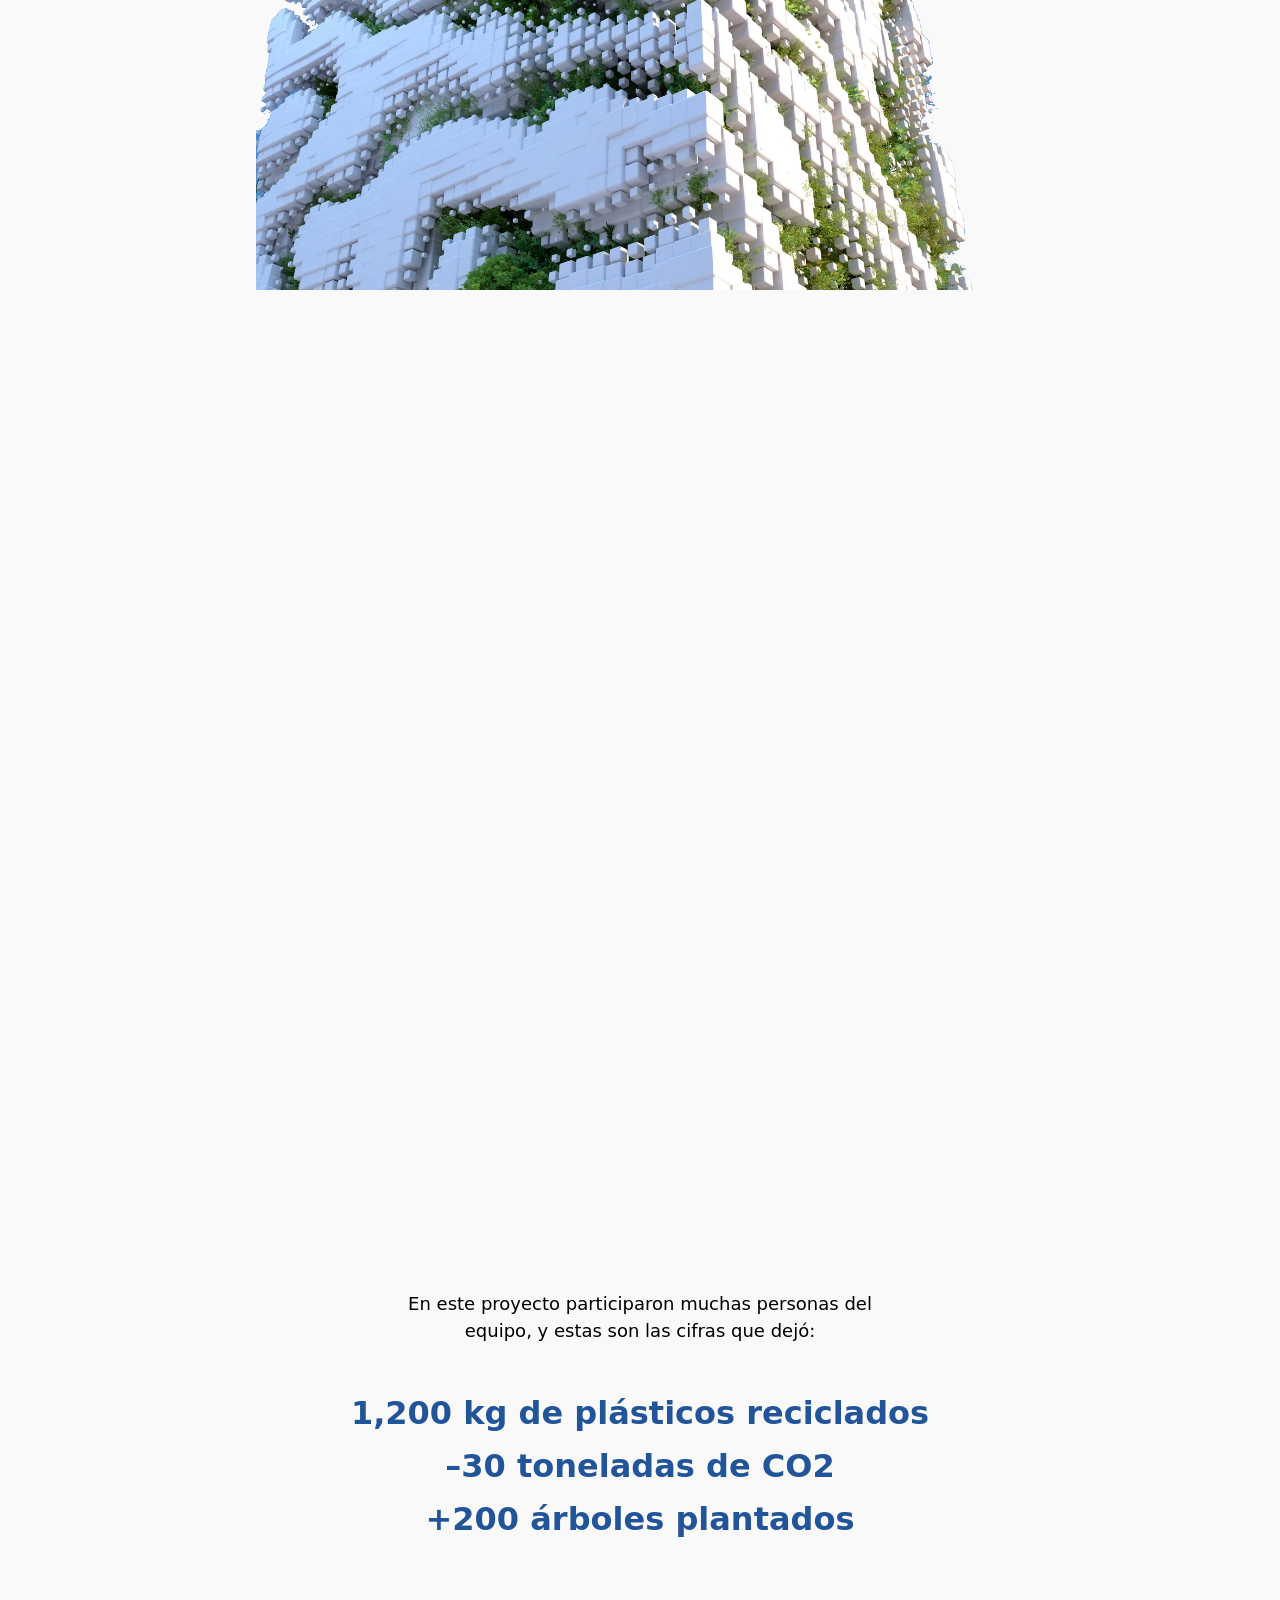
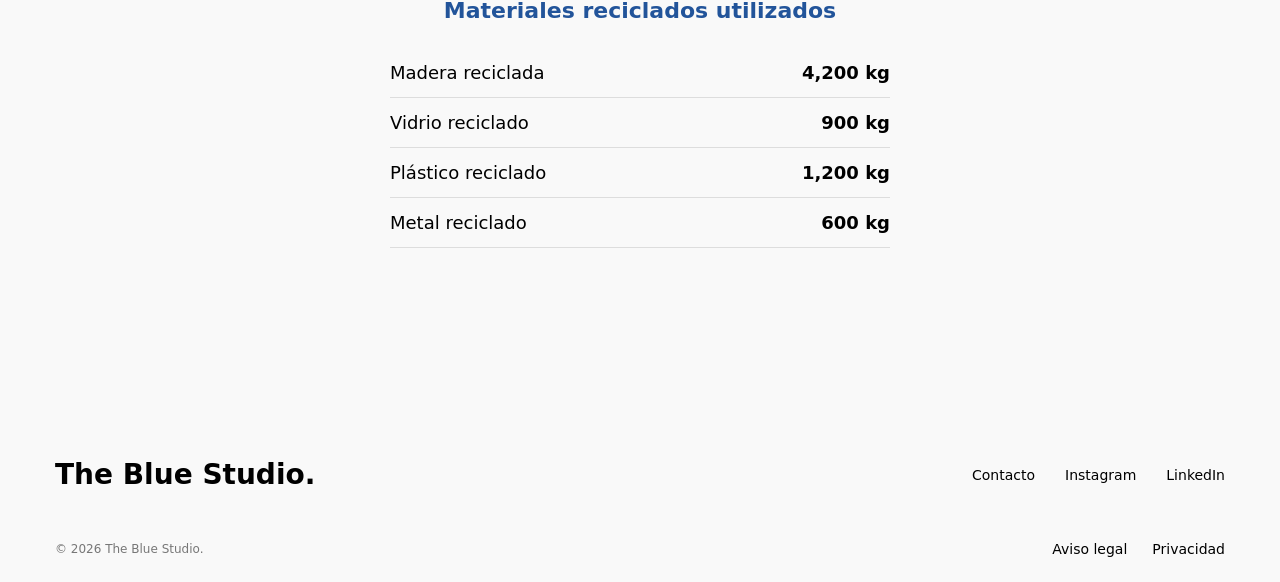
==== commit 7ec65cd7: "Ultimos destalles" ====
--- a/huellaDeCarbono.html
+++ b/huellaDeCarbono.html
@@ -10,7 +10,7 @@
 	<meta property="og:site_name" content="The Blue Studio">
 	<title>Huella de carbono</title>
 
-	<link rel="icon" type="image/png" href="img/casaBosque.png">
+	<link rel="icon" type="image/png" href="img/casa4.png">
 	<link rel="stylesheet" href="css/style.css">
 	<link rel="stylesheet" href="css/elementosStyle.css">
 	<link rel="stylesheet" href="css/huellaStyle.css">
@@ -40,7 +40,7 @@
 		<div class="introHuellaTexto">
 			<p class="etiquetaHuella">Materiales reciclados</p>
 
-			<p class="huella" id="contadorHuella">14,920 kg</p>
+			<p class="huella" id="contadorHuella">9,922 kg</p>
 
 			<p class="parrafoHuella">
 				<b>The Blue Studio</b> reutiliza materiales reciclados
@@ -76,7 +76,7 @@
 			y estas son las cifras que dejó:
 		</p>
 
-		<div class="cifras">
+		<div class="cifrasEsencia">
 			<p>1,200 kg de plásticos reciclados</p>
 			<p>–30 toneladas de CO2</p>
 			<p>+200 árboles plantados</p>
--- a/css/style.css
+++ b/css/style.css
@@ -45,14 +45,10 @@
 	-webkit-backdrop-filter: blur(10px);
 }
 
-.logo {
-	font-size: 40px;
-}
 
 .logo a {
 	color: #000;
 	font-size: 40px;
-	font-weight: bold;
 	text-decoration: none;
 	white-space: nowrap;
 }
@@ -72,7 +68,6 @@
 nav a {
 	color: #666;
 	font-size: 15px;
-	font-weight: 400;
 	text-decoration: none;
 	transition: color 0.2s;
 }
@@ -142,7 +137,6 @@
 		gap: 20px;
 	}
 
-	.logo,
 	.logo a {
 		font-size: 32px;
 	}
--- a/css/elementosStyle.css
+++ b/css/elementosStyle.css
@@ -1,7 +1,6 @@
 .citaProyecto {
 	position: relative;
 	margin-top: clamp(40px, 8vw, 120px);
-	line-height: 0;
 }
 
 .citaProyecto img {
@@ -18,7 +17,6 @@
 	inset: 0;
 	z-index: 2;
 	background: linear-gradient(to top, rgba(0, 0, 0, 0.65) 0%, rgba(0, 0, 0, 0) 60%);
-	pointer-events: none;
 }
 
 .citaTexto {
@@ -54,8 +52,7 @@
 	top: 100px;
 	left: 0;
 	right: 0;
-	margin: 0 auto;
-	width: fit-content;
+	text-align: center;
 	color: var(--azul);
 	font-size: clamp(70px, 12vw, 180px);
 }
@@ -66,22 +63,20 @@
 	bottom: 0;
 	left: 20%;
 	width: 60%;
-	height: auto;
+	max-height: 85%;
+	object-fit: contain;
+	object-position: bottom;
 }
 
 .textoEsencia {
 	position: absolute;
 	z-index: 3;
-	top: 0;
-	bottom: 0;
 	right: 8%;
-	margin: auto 0;
-	height: fit-content;
+	top: 38%;
 	width: 32%;
 	opacity: 0;
 	font-size: clamp(22px, 2.6vw, 40px);
 	line-height: 1.25;
-	text-align: left;
 }
 
 .textoEsencia p {
@@ -149,7 +144,6 @@
 	bottom: 35px;
 	color: white;
 	font-size: clamp(32px, 5vw, 64px);
-	font-weight: bold;
 }
 
 .carruselDots {
@@ -170,7 +164,7 @@
 	background: var(--azul);
 }
 
-@media (max-width: 700px) {
+@media (max-width: 800px) {
 
 	.carruselTarjeta {
 		aspect-ratio: 3 / 4;
@@ -189,19 +183,22 @@
 	}
 
 	.esencia h2 {
-		top: 50px;
-		font-size: clamp(55px, 14vw, 100px);
-	}
+	top: 40px;
+	font-size: clamp(55px, 14vw, 100px);
+	}	
 
 	.esencia img {
-		left: 5%;
-		width: 90%;
+	left: 0;
+	width: 100%;
+	max-height: 60%;
 	}
 
 	.textoEsencia {
-		right: 5%;
-		width: 40%;
-		font-size: clamp(18px, 4vw, 28px);
-	}
-
+		top: 30%;
+		left: 8%;
+		right: 8%;
+		width: auto;
+		text-align: center;
+		font-size: clamp(20px, 5vw, 30px);
+	}
 }
--- a/css/huellaStyle.css
+++ b/css/huellaStyle.css
@@ -21,6 +21,11 @@
 	font-size: clamp(50px, 8vw, 90px);
 	font-weight: bold;
 	font-variant-numeric: tabular-nums;
+	transition: color 0.4s;
+}
+
+.sube {
+	color: var(--azul);
 }
 
 .parrafoHuella {
@@ -41,11 +46,11 @@
 	line-height: 1.5;
 }
 
-.cifras {
+.cifrasEsencia {
 	margin-bottom: 60px;
 }
 
-.cifras p {
+.cifrasEsencia p {
 	margin-bottom: 15px;
 	color: var(--azul);
 	font-size: clamp(22px, 3vw, 32px);
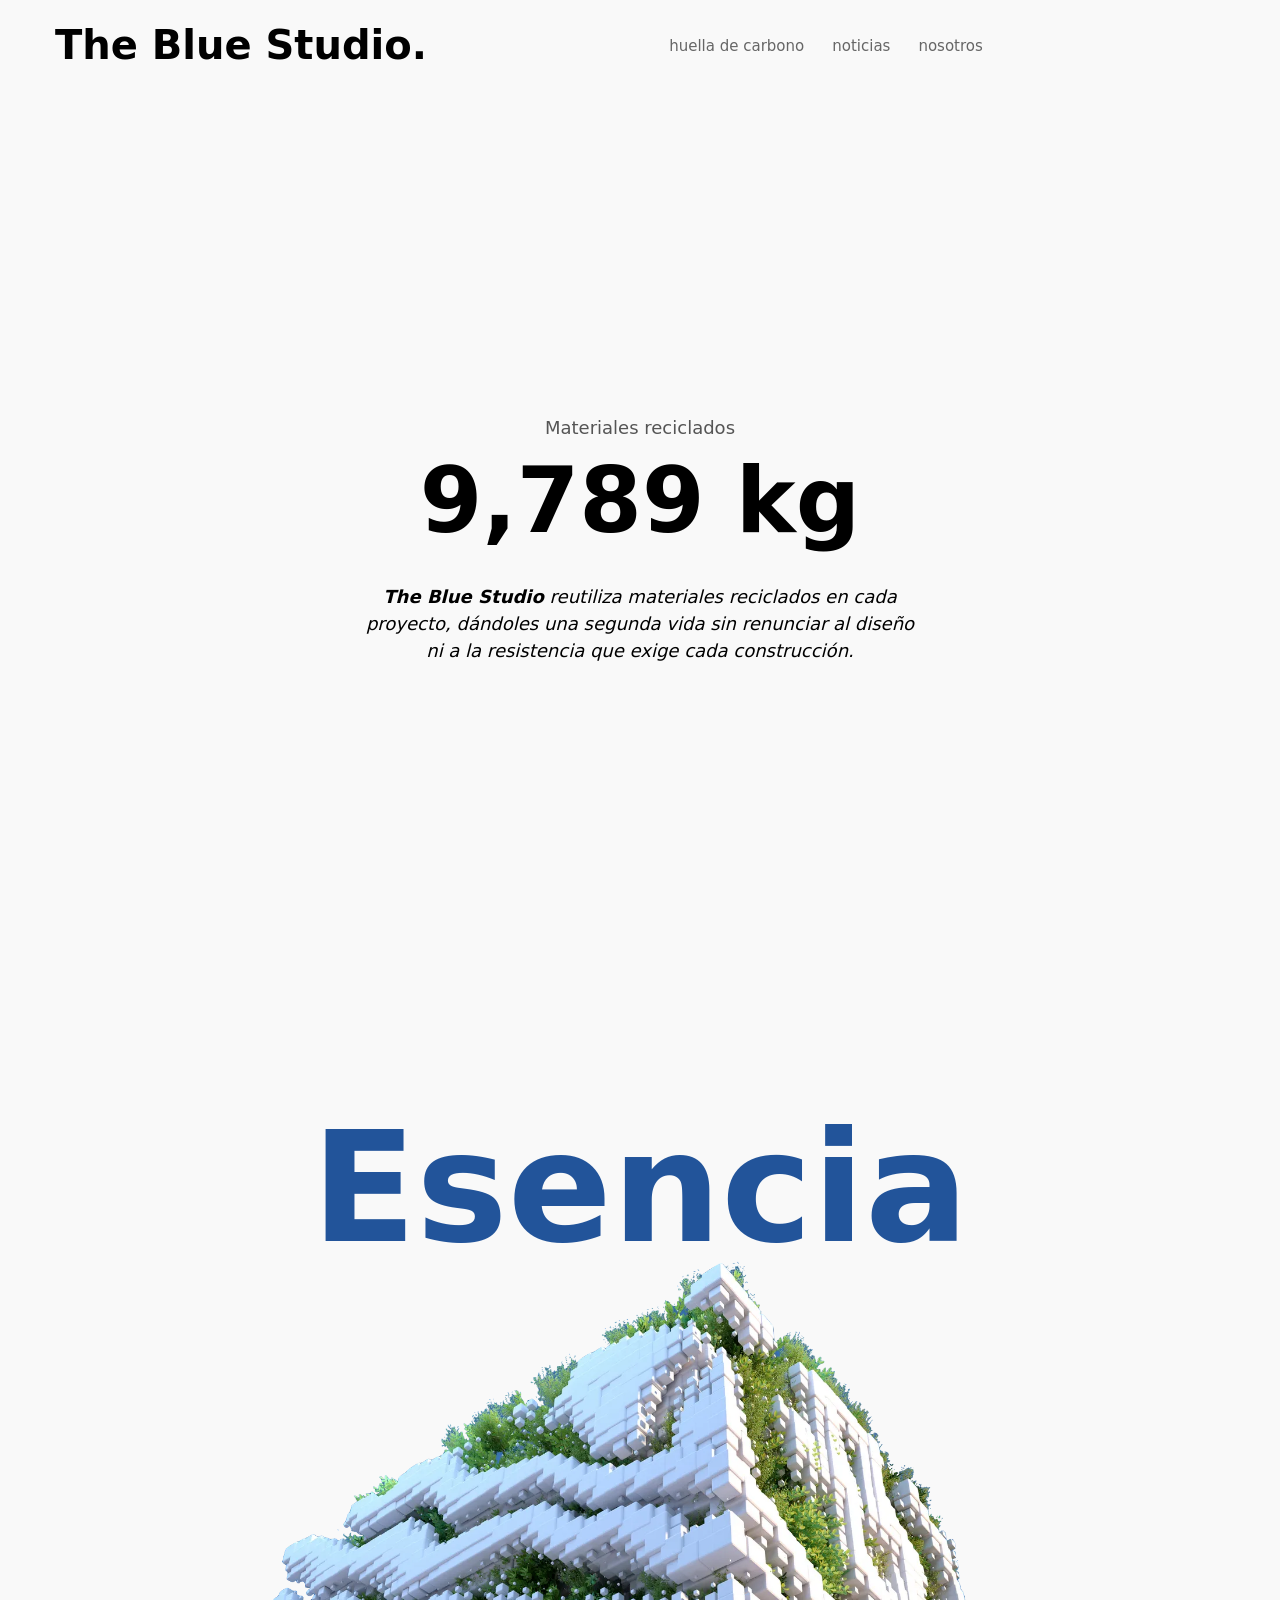
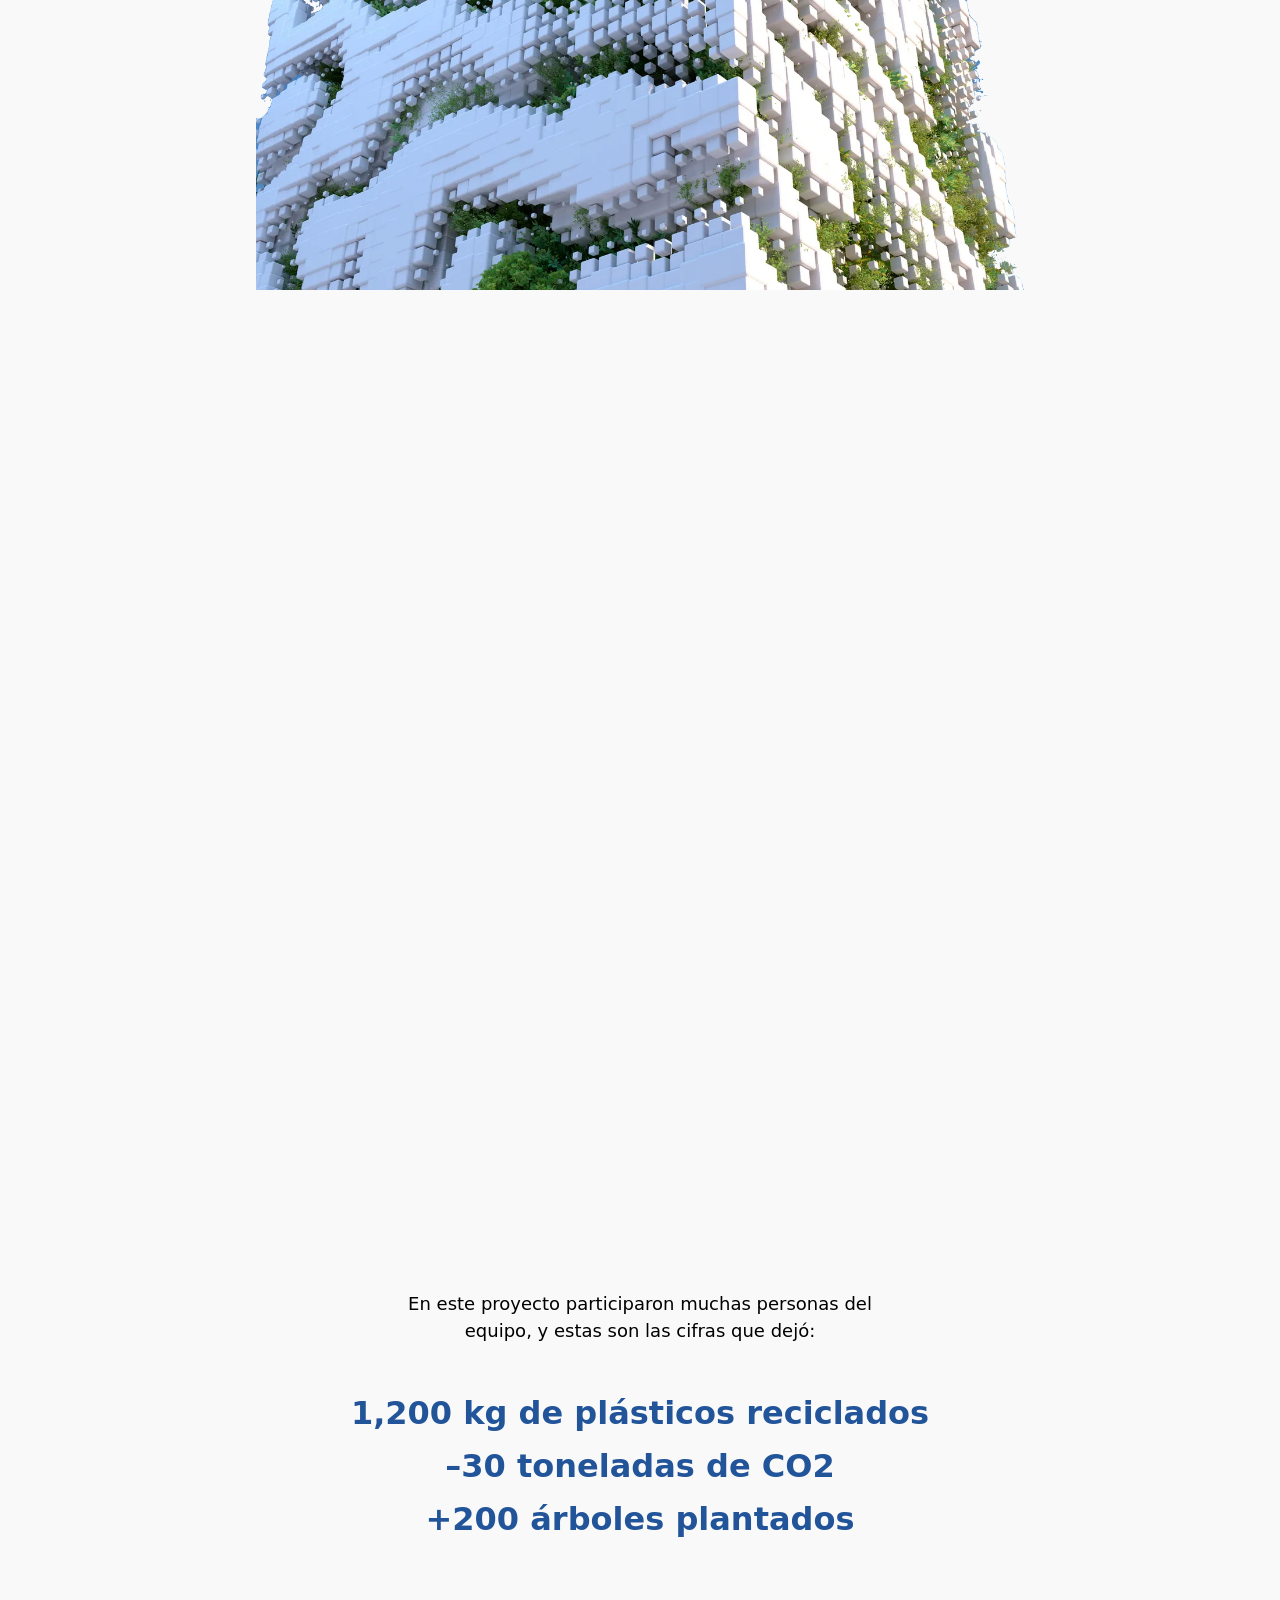
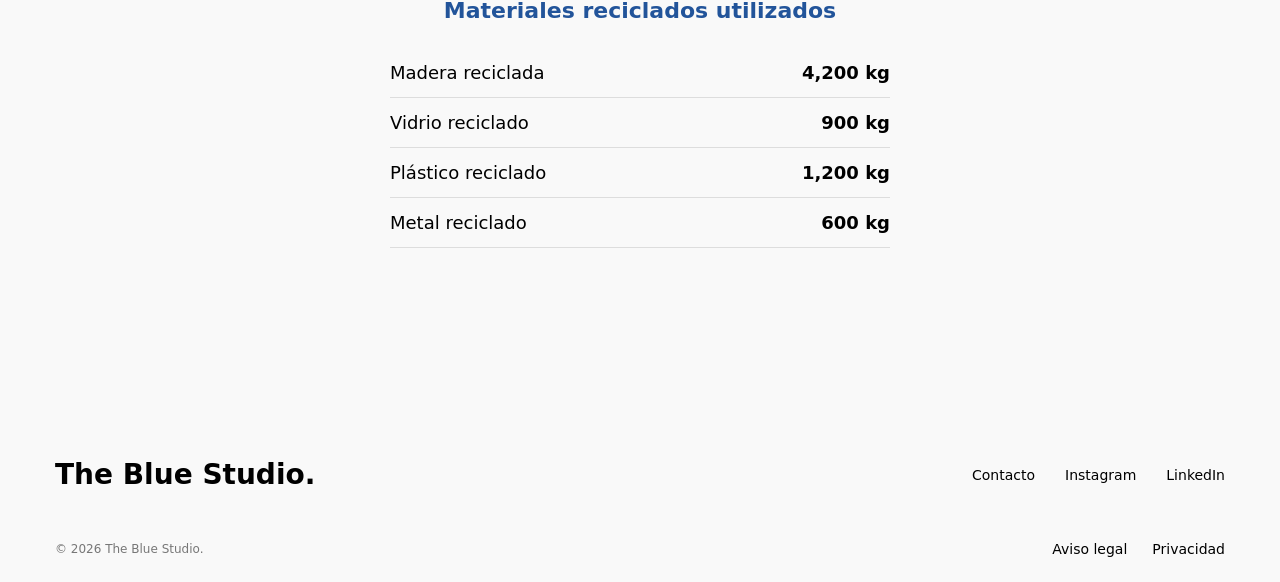
==== commit 4cbff253: "modificaciones" ====
--- a/huellaDeCarbono.html
+++ b/huellaDeCarbono.html
@@ -55,8 +55,7 @@
 		<div class="esencia">
 	
 			<h2>Esencia</h2>
-	
-			<img src="img/casaEsencia.png" alt="Casa Esencia">
+
 	
 			<div class="textoEsencia">
 				<p>
@@ -65,6 +64,8 @@
 					construida con puros materiales reciclados
 				</p>
 			</div>
+
+		<img src="img/casaEsencia.png" alt="Casa Esencia">
 	
 		</div>
 	</section>
--- a/css/elementosStyle.css
+++ b/css/elementosStyle.css
@@ -55,6 +55,8 @@
 	text-align: center;
 	color: var(--azul);
 	font-size: clamp(70px, 12vw, 180px);
+	top: 12dvh;
+	font-size: min(12vw, 20dvh);
 }
 
 .esencia img {
@@ -66,6 +68,7 @@
 	max-height: 85%;
 	object-fit: contain;
 	object-position: bottom;
+	max-height: 72%;
 }
 
 .textoEsencia {
@@ -77,6 +80,7 @@
 	opacity: 0;
 	font-size: clamp(22px, 2.6vw, 40px);
 	line-height: 1.25;
+	top: 45%;
 }
 
 .textoEsencia p {
@@ -182,23 +186,48 @@
 		gap: 12px;
 	}
 
+	.esenciaScroll {
+		height: 130dvh;
+	}
+
+	.esencia {
+		display: flex;
+		flex-direction: column;
+		align-items: center;
+		gap: 20px;
+		padding-top: 40px;
+	}
+
+	.esencia h2,
+	.esencia img,
+	.textoEsencia {
+		position: static;
+	}
+
 	.esencia h2 {
-	top: 40px;
-	font-size: clamp(55px, 14vw, 100px);
-	}	
+		font-size: min(14vw, 15dvh, 100px);
+	}
 
 	.esencia img {
-	left: 0;
-	width: 100%;
-	max-height: 60%;
+		width: 90%;
+		max-height: none;
+		flex: 1;
+		min-height: 0;
 	}
 
 	.textoEsencia {
-		top: 30%;
-		left: 8%;
-		right: 8%;
 		width: auto;
+		padding: 0 8%;
 		text-align: center;
-		font-size: clamp(20px, 5vw, 30px);
-	}
+		font-size: min(5vw, 4dvh, 30px);
+	}
+}
+
+@media (max-width: 500px) {
+
+	.esencia img {
+		width: 100%;
+		object-fit: cover;
+	}
+
 }
